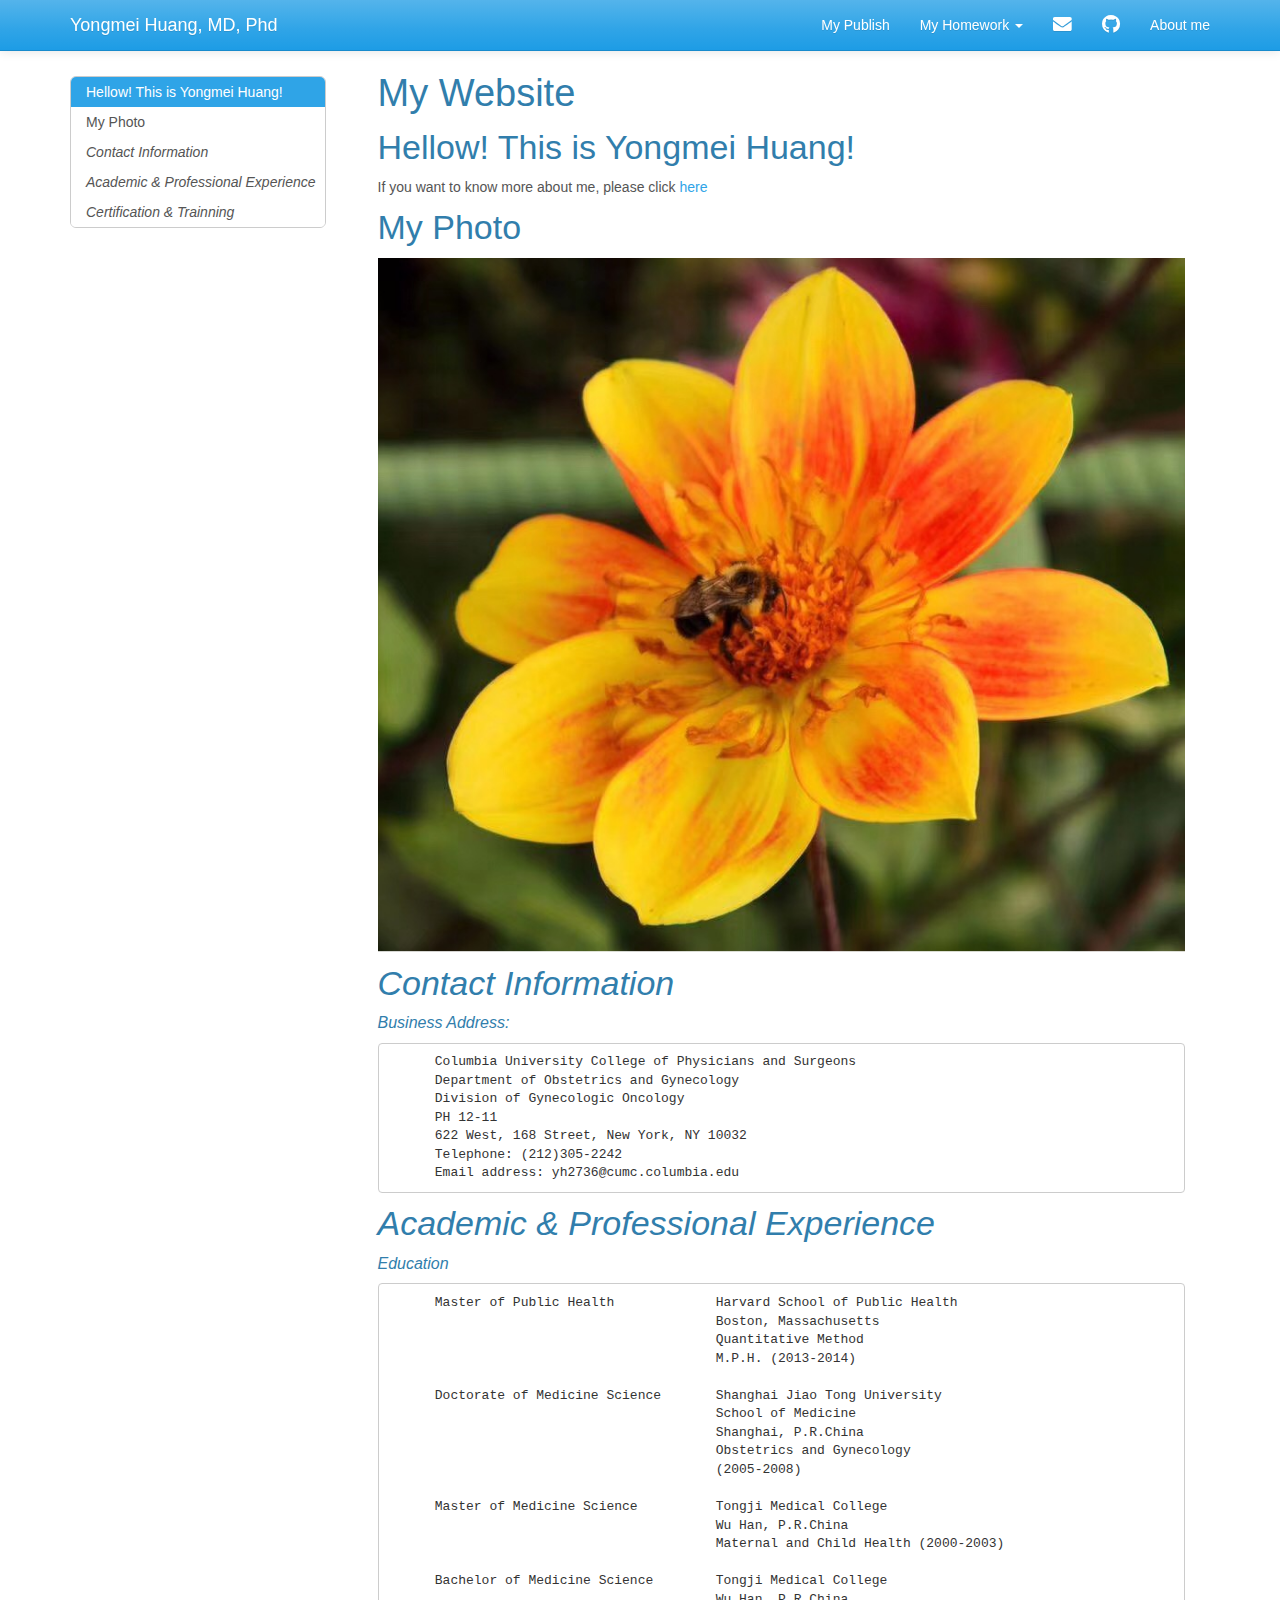
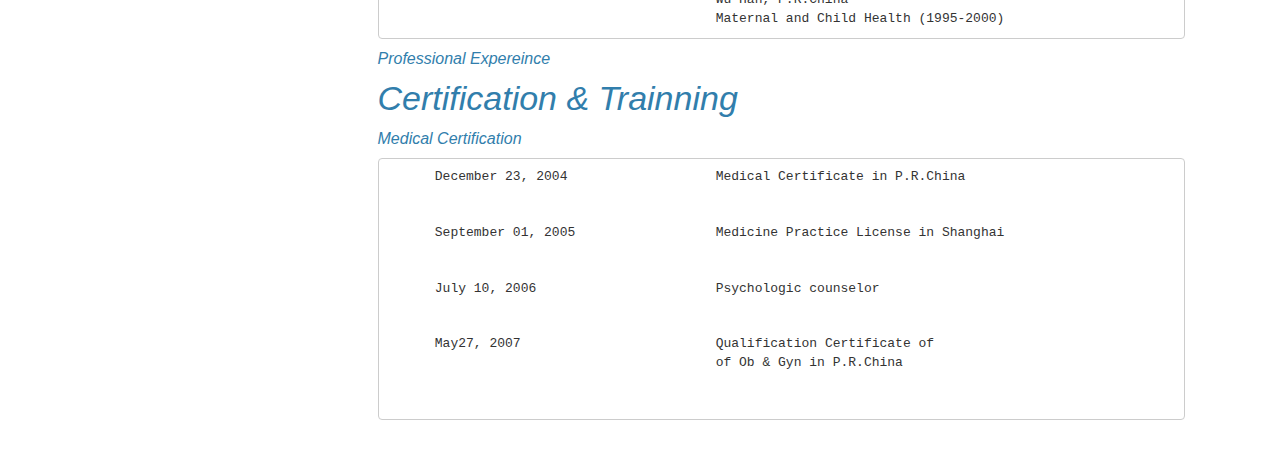
==== index.html @ 25afebd2 "replace the picture" ====
<!DOCTYPE html>

<html xmlns="http://www.w3.org/1999/xhtml">

<head>

<meta charset="utf-8" />
<meta http-equiv="Content-Type" content="text/html; charset=utf-8" />
<meta name="generator" content="pandoc" />
<meta http-equiv="X-UA-Compatible" content="IE=EDGE" />




<title>My Website</title>

<script src="site_libs/jquery-1.11.3/jquery.min.js"></script>
<meta name="viewport" content="width=device-width, initial-scale=1" />
<link href="site_libs/bootstrap-3.3.5/css/cerulean.min.css" rel="stylesheet" />
<script src="site_libs/bootstrap-3.3.5/js/bootstrap.min.js"></script>
<script src="site_libs/bootstrap-3.3.5/shim/html5shiv.min.js"></script>
<script src="site_libs/bootstrap-3.3.5/shim/respond.min.js"></script>
<script src="site_libs/jqueryui-1.11.4/jquery-ui.min.js"></script>
<link href="site_libs/tocify-1.9.1/jquery.tocify.css" rel="stylesheet" />
<script src="site_libs/tocify-1.9.1/jquery.tocify.js"></script>
<script src="site_libs/navigation-1.1/tabsets.js"></script>
<link href="site_libs/highlightjs-9.12.0/default.css" rel="stylesheet" />
<script src="site_libs/highlightjs-9.12.0/highlight.js"></script>
<link href="site_libs/font-awesome-5.1.0/css/all.css" rel="stylesheet" />
<link href="site_libs/font-awesome-5.1.0/css/v4-shims.css" rel="stylesheet" />

<style type="text/css">code{white-space: pre;}</style>
<style type="text/css">
  pre:not([class]) {
    background-color: white;
  }
</style>
<script type="text/javascript">
if (window.hljs) {
  hljs.configure({languages: []});
  hljs.initHighlightingOnLoad();
  if (document.readyState && document.readyState === "complete") {
    window.setTimeout(function() { hljs.initHighlighting(); }, 0);
  }
}
</script>



<style type="text/css">
h1 {
  font-size: 34px;
}
h1.title {
  font-size: 38px;
}
h2 {
  font-size: 30px;
}
h3 {
  font-size: 24px;
}
h4 {
  font-size: 18px;
}
h5 {
  font-size: 16px;
}
h6 {
  font-size: 12px;
}
.table th:not([align]) {
  text-align: left;
}
</style>




<style type = "text/css">
.main-container {
  max-width: 940px;
  margin-left: auto;
  margin-right: auto;
}
code {
  color: inherit;
  background-color: rgba(0, 0, 0, 0.04);
}
img {
  max-width:100%;
}
.tabbed-pane {
  padding-top: 12px;
}
.html-widget {
  margin-bottom: 20px;
}
button.code-folding-btn:focus {
  outline: none;
}
summary {
  display: list-item;
}
</style>


<style type="text/css">
/* padding for bootstrap navbar */
body {
  padding-top: 51px;
  padding-bottom: 40px;
}
/* offset scroll position for anchor links (for fixed navbar)  */
.section h1 {
  padding-top: 56px;
  margin-top: -56px;
}
.section h2 {
  padding-top: 56px;
  margin-top: -56px;
}
.section h3 {
  padding-top: 56px;
  margin-top: -56px;
}
.section h4 {
  padding-top: 56px;
  margin-top: -56px;
}
.section h5 {
  padding-top: 56px;
  margin-top: -56px;
}
.section h6 {
  padding-top: 56px;
  margin-top: -56px;
}
.dropdown-submenu {
  position: relative;
}
.dropdown-submenu>.dropdown-menu {
  top: 0;
  left: 100%;
  margin-top: -6px;
  margin-left: -1px;
  border-radius: 0 6px 6px 6px;
}
.dropdown-submenu:hover>.dropdown-menu {
  display: block;
}
.dropdown-submenu>a:after {
  display: block;
  content: " ";
  float: right;
  width: 0;
  height: 0;
  border-color: transparent;
  border-style: solid;
  border-width: 5px 0 5px 5px;
  border-left-color: #cccccc;
  margin-top: 5px;
  margin-right: -10px;
}
.dropdown-submenu:hover>a:after {
  border-left-color: #ffffff;
}
.dropdown-submenu.pull-left {
  float: none;
}
.dropdown-submenu.pull-left>.dropdown-menu {
  left: -100%;
  margin-left: 10px;
  border-radius: 6px 0 6px 6px;
}
</style>

<script>
// manage active state of menu based on current page
$(document).ready(function () {
  // active menu anchor
  href = window.location.pathname
  href = href.substr(href.lastIndexOf('/') + 1)
  if (href === "")
    href = "index.html";
  var menuAnchor = $('a[href="' + href + '"]');

  // mark it active
  menuAnchor.parent().addClass('active');

  // if it's got a parent navbar menu mark it active as well
  menuAnchor.closest('li.dropdown').addClass('active');
});
</script>

<!-- tabsets -->

<style type="text/css">
.tabset-dropdown > .nav-tabs {
  display: inline-table;
  max-height: 500px;
  min-height: 44px;
  overflow-y: auto;
  background: white;
  border: 1px solid #ddd;
  border-radius: 4px;
}

.tabset-dropdown > .nav-tabs > li.active:before {
  content: "";
  font-family: 'Glyphicons Halflings';
  display: inline-block;
  padding: 10px;
  border-right: 1px solid #ddd;
}

.tabset-dropdown > .nav-tabs.nav-tabs-open > li.active:before {
  content: "&#xe258;";
  border: none;
}

.tabset-dropdown > .nav-tabs.nav-tabs-open:before {
  content: "";
  font-family: 'Glyphicons Halflings';
  display: inline-block;
  padding: 10px;
  border-right: 1px solid #ddd;
}

.tabset-dropdown > .nav-tabs > li.active {
  display: block;
}

.tabset-dropdown > .nav-tabs > li > a,
.tabset-dropdown > .nav-tabs > li > a:focus,
.tabset-dropdown > .nav-tabs > li > a:hover {
  border: none;
  display: inline-block;
  border-radius: 4px;
}

.tabset-dropdown > .nav-tabs.nav-tabs-open > li {
  display: block;
  float: none;
}

.tabset-dropdown > .nav-tabs > li {
  display: none;
}
</style>

<!-- code folding -->



<style type="text/css">

#TOC {
  margin: 25px 0px 20px 0px;
}
@media (max-width: 768px) {
#TOC {
  position: relative;
  width: 100%;
}
}


.toc-content {
  padding-left: 30px;
  padding-right: 40px;
}

div.main-container {
  max-width: 1200px;
}

div.tocify {
  width: 20%;
  max-width: 260px;
  max-height: 85%;
}

@media (min-width: 768px) and (max-width: 991px) {
  div.tocify {
    width: 25%;
  }
}

@media (max-width: 767px) {
  div.tocify {
    width: 100%;
    max-width: none;
  }
}

.tocify ul, .tocify li {
  line-height: 20px;
}

.tocify-subheader .tocify-item {
  font-size: 0.90em;
}

.tocify .list-group-item {
  border-radius: 0px;
}


</style>



</head>

<body>


<div class="container-fluid main-container">


<!-- setup 3col/9col grid for toc_float and main content  -->
<div class="row-fluid">
<div class="col-xs-12 col-sm-4 col-md-3">
<div id="TOC" class="tocify">
</div>
</div>

<div class="toc-content col-xs-12 col-sm-8 col-md-9">




<div class="navbar navbar-default  navbar-fixed-top" role="navigation">
  <div class="container">
    <div class="navbar-header">
      <button type="button" class="navbar-toggle collapsed" data-toggle="collapse" data-target="#navbar">
        <span class="icon-bar"></span>
        <span class="icon-bar"></span>
        <span class="icon-bar"></span>
      </button>
      <a class="navbar-brand" href="index.html">Yongmei Huang, MD, Phd</a>
    </div>
    <div id="navbar" class="navbar-collapse collapse">
      <ul class="nav navbar-nav">
        
      </ul>
      <ul class="nav navbar-nav navbar-right">
        <li>
  <a href="mypublish.html">My Publish</a>
</li>
<li class="dropdown">
  <a href="#" class="dropdown-toggle" data-toggle="dropdown" role="button" aria-expanded="false">
    My Homework
     
    <span class="caret"></span>
  </a>
  <ul class="dropdown-menu" role="menu">
    <li>
      <a href="airbnb.html">My Homework 1</a>
    </li>
    <li>
      <a href="plotly.html">My Homework 2</a>
    </li>
  </ul>
</li>
<li>
  <a href="mailto:&lt;yongmeihuang2012@gmail.com&gt;">
    <span class="fa fa-envelope fa-lg"></span>
     
  </a>
</li>
<li>
  <a href="https://github.com/yh-cumc/yh2736hw4.github.io">
    <span class="fa fa-github fa-lg"></span>
     
  </a>
</li>
<li>
  <a href="about.html">About me</a>
</li>
      </ul>
    </div><!--/.nav-collapse -->
  </div><!--/.container -->
</div><!--/.navbar -->

<div class="fluid-row" id="header">



<h1 class="title toc-ignore">My Website</h1>

</div>


<div id="hellow-this-is-yongmei-huang" class="section level1">
<h1>Hellow! This is Yongmei Huang!</h1>
<p>If you want to know more about me, please click <a href="about.html">here</a></p>
</div>
<div id="my-photo" class="section level1">
<h1>My Photo</h1>
<p><img src="image/myflower.png" /></p>
</div>
<div id="contact-information" class="section level1">
<h1><em>Contact Information</em></h1>
<div id="business-address" class="section level5">
<h5><em>Business Address:</em></h5>
<pre><code>      Columbia University College of Physicians and Surgeons
      Department of Obstetrics and Gynecology
      Division of Gynecologic Oncology
      PH 12-11
      622 West, 168 Street, New York, NY 10032
      Telephone: (212)305-2242
      Email address: yh2736@cumc.columbia.edu                                                                               </code></pre>
</div>
</div>
<div id="academic-professional-experience" class="section level1">
<h1><em>Academic &amp; Professional Experience</em></h1>
<div id="education" class="section level5">
<h5><em>Education</em></h5>
<pre><code>      Master of Public Health             Harvard School of Public Health
                                          Boston, Massachusetts
                                          Quantitative Method
                                          M.P.H. (2013-2014)

      Doctorate of Medicine Science       Shanghai Jiao Tong University
                                          School of Medicine
                                          Shanghai, P.R.China
                                          Obstetrics and Gynecology
                                          (2005-2008)

      Master of Medicine Science          Tongji Medical College
                                          Wu Han, P.R.China
                                          Maternal and Child Health (2000-2003)

      Bachelor of Medicine Science        Tongji Medical College
                                          Wu Han, P.R.China
                                          Maternal and Child Health (1995-2000)</code></pre>
</div>
<div id="professional-expereince" class="section level5">
<h5><em>Professional Expereince</em></h5>
</div>
</div>
<div id="certification-trainning" class="section level1">
<h1><em>Certification &amp; Trainning</em></h1>
<div id="medical-certification" class="section level5">
<h5><em>Medical Certification</em></h5>
<pre><code>      December 23, 2004                   Medical Certificate in P.R.China
                                          

      September 01, 2005                  Medicine Practice License in Shanghai
                                          
                                          
      July 10, 2006                       Psychologic counselor
                                          

      May27, 2007                         Qualification Certificate of  
                                          of Ob &amp; Gyn in P.R.China
                                          
                                          </code></pre>
</div>
</div>



</div>
</div>

</div>

<script>

// add bootstrap table styles to pandoc tables
function bootstrapStylePandocTables() {
  $('tr.header').parent('thead').parent('table').addClass('table table-condensed');
}
$(document).ready(function () {
  bootstrapStylePandocTables();
});


</script>

<!-- tabsets -->

<script>
$(document).ready(function () {
  window.buildTabsets("TOC");
});

$(document).ready(function () {
  $('.tabset-dropdown > .nav-tabs > li').click(function () {
    $(this).parent().toggleClass('nav-tabs-open')
  });
});
</script>

<!-- code folding -->

<script>
$(document).ready(function ()  {

    // move toc-ignore selectors from section div to header
    $('div.section.toc-ignore')
        .removeClass('toc-ignore')
        .children('h1,h2,h3,h4,h5').addClass('toc-ignore');

    // establish options
    var options = {
      selectors: "h1,h2,h3",
      theme: "bootstrap3",
      context: '.toc-content',
      hashGenerator: function (text) {
        return text.replace(/[.\\/?&!#<>]/g, '').replace(/\s/g, '_').toLowerCase();
      },
      ignoreSelector: ".toc-ignore",
      scrollTo: 0
    };
    options.showAndHide = true;
    options.smoothScroll = true;

    // tocify
    var toc = $("#TOC").tocify(options).data("toc-tocify");
});
</script>

<!-- dynamically load mathjax for compatibility with self-contained -->
<script>
  (function () {
    var script = document.createElement("script");
    script.type = "text/javascript";
    script.src  = "https://mathjax.rstudio.com/latest/MathJax.js?config=TeX-AMS-MML_HTMLorMML";
    document.getElementsByTagName("head")[0].appendChild(script);
  })();
</script>

</body>
</html>
---- site_libs/highlightjs-9.12.0/default.css ----
.hljs-literal {
  color: #990073;
}

.hljs-number {
  color: #099;
}

.hljs-comment {
  color: #998;
  font-style: italic;
}

.hljs-keyword {
  color: #900;
  font-weight: bold;
}

.hljs-string {
  color: #d14;
}
---- site_libs/font-awesome-5.1.0/css/all.css ----
/*!
 * Font Awesome Free 5.1.0 by @fontawesome - https://fontawesome.com
 * License - https://fontawesome.com/license (Icons: CC BY 4.0, Fonts: SIL OFL 1.1, Code: MIT License)
 */
.fa,.fab,.fal,.far,.fas{-moz-osx-font-smoothing:grayscale;-webkit-font-smoothing:antialiased;display:inline-block;font-style:normal;font-variant:normal;text-rendering:auto;line-height:1}.fa-lg{font-size:1.33333em;line-height:.75em;vertical-align:-.0667em}.fa-xs{font-size:.75em}.fa-sm{font-size:.875em}.fa-1x{font-size:1em}.fa-2x{font-size:2em}.fa-3x{font-size:3em}.fa-4x{font-size:4em}.fa-5x{font-size:5em}.fa-6x{font-size:6em}.fa-7x{font-size:7em}.fa-8x{font-size:8em}.fa-9x{font-size:9em}.fa-10x{font-size:10em}.fa-fw{text-align:center;width:1.25em}.fa-ul{list-style-type:none;margin-left:2.5em;padding-left:0}.fa-ul>li{position:relative}.fa-li{left:-2em;position:absolute;text-align:center;width:2em;line-height:inherit}.fa-border{border:.08em solid #eee;border-radius:.1em;padding:.2em .25em .15em}.fa-pull-left{float:left}.fa-pull-right{float:right}.fa.fa-pull-left,.fab.fa-pull-left,.fal.fa-pull-left,.far.fa-pull-left,.fas.fa-pull-left{margin-right:.3em}.fa.fa-pull-right,.fab.fa-pull-right,.fal.fa-pull-right,.far.fa-pull-right,.fas.fa-pull-right{margin-left:.3em}.fa-spin{animation:a 2s infinite linear}.fa-pulse{animation:a 1s infinite steps(8)}@keyframes a{0%{transform:rotate(0deg)}to{transform:rotate(1turn)}}.fa-rotate-90{-ms-filter:"progid:DXImageTransform.Microsoft.BasicImage(rotation=1)";transform:rotate(90deg)}.fa-rotate-180{-ms-filter:"progid:DXImageTransform.Microsoft.BasicImage(rotation=2)";transform:rotate(180deg)}.fa-rotate-270{-ms-filter:"progid:DXImageTransform.Microsoft.BasicImage(rotation=3)";transform:rotate(270deg)}.fa-flip-horizontal{-ms-filter:"progid:DXImageTransform.Microsoft.BasicImage(rotation=0, mirror=1)";transform:scaleX(-1)}.fa-flip-vertical{transform:scaleY(-1)}.fa-flip-horizontal.fa-flip-vertical,.fa-flip-vertical{-ms-filter:"progid:DXImageTransform.Microsoft.BasicImage(rotation=2, mirror=1)"}.fa-flip-horizontal.fa-flip-vertical{transform:scale(-1)}:root .fa-flip-horizontal,:root .fa-flip-vertical,:root .fa-rotate-90,:root .fa-rotate-180,:root .fa-rotate-270{-webkit-filter:none;filter:none}.fa-stack{display:inline-block;height:2em;line-height:2em;position:relative;vertical-align:middle;width:2em}.fa-stack-1x,.fa-stack-2x{left:0;position:absolute;text-align:center;width:100%}.fa-stack-1x{line-height:inherit}.fa-stack-2x{font-size:2em}.fa-inverse{color:#fff}.fa-500px:before{content:"\f26e"}.fa-accessible-icon:before{content:"\f368"}.fa-accusoft:before{content:"\f369"}.fa-address-book:before{content:"\f2b9"}.fa-address-card:before{content:"\f2bb"}.fa-adjust:before{content:"\f042"}.fa-adn:before{content:"\f170"}.fa-adversal:before{content:"\f36a"}.fa-affiliatetheme:before{content:"\f36b"}.fa-algolia:before{content:"\f36c"}.fa-align-center:before{content:"\f037"}.fa-align-justify:before{content:"\f039"}.fa-align-left:before{content:"\f036"}.fa-align-right:before{content:"\f038"}.fa-allergies:before{content:"\f461"}.fa-amazon:before{content:"\f270"}.fa-amazon-pay:before{content:"\f42c"}.fa-ambulance:before{content:"\f0f9"}.fa-american-sign-language-interpreting:before{content:"\f2a3"}.fa-amilia:before{content:"\f36d"}.fa-anchor:before{content:"\f13d"}.fa-android:before{content:"\f17b"}.fa-angellist:before{content:"\f209"}.fa-angle-double-down:before{content:"\f103"}.fa-angle-double-left:before{content:"\f100"}.fa-angle-double-right:before{content:"\f101"}.fa-angle-double-up:before{content:"\f102"}.fa-angle-down:before{content:"\f107"}.fa-angle-left:before{content:"\f104"}.fa-angle-right:before{content:"\f105"}.fa-angle-up:before{content:"\f106"}.fa-angry:before{content:"\f556"}.fa-angrycreative:before{content:"\f36e"}.fa-angular:before{content:"\f420"}.fa-app-store:before{content:"\f36f"}.fa-app-store-ios:before{content:"\f370"}.fa-apper:before{content:"\f371"}.fa-apple:before{content:"\f179"}.fa-apple-pay:before{content:"\f415"}.fa-archive:before{content:"\f187"}.fa-archway:before{content:"\f557"}.fa-arrow-alt-circle-down:before{content:"\f358"}.fa-arrow-alt-circle-left:before{content:"\f359"}.fa-arrow-alt-circle-right:before{content:"\f35a"}.fa-arrow-alt-circle-up:before{content:"\f35b"}.fa-arrow-circle-down:before{content:"\f0ab"}.fa-arrow-circle-left:before{content:"\f0a8"}.fa-arrow-circle-right:before{content:"\f0a9"}.fa-arrow-circle-up:before{content:"\f0aa"}.fa-arrow-down:before{content:"\f063"}.fa-arrow-left:before{content:"\f060"}.fa-arrow-right:before{content:"\f061"}.fa-arrow-up:before{content:"\f062"}.fa-arrows-alt:before{content:"\f0b2"}.fa-arrows-alt-h:before{content:"\f337"}.fa-arrows-alt-v:before{content:"\f338"}.fa-assistive-listening-systems:before{content:"\f2a2"}.fa-asterisk:before{content:"\f069"}.fa-asymmetrik:before{content:"\f372"}.fa-at:before{content:"\f1fa"}.fa-atlas:before{content:"\f558"}.fa-audible:before{content:"\f373"}.fa-audio-description:before{content:"\f29e"}.fa-autoprefixer:before{content:"\f41c"}.fa-avianex:before{content:"\f374"}.fa-aviato:before{content:"\f421"}.fa-award:before{content:"\f559"}.fa-aws:before{content:"\f375"}.fa-backspace:before{content:"\f55a"}.fa-backward:before{content:"\f04a"}.fa-balance-scale:before{content:"\f24e"}.fa-ban:before{content:"\f05e"}.fa-band-aid:before{content:"\f462"}.fa-bandcamp:before{content:"\f2d5"}.fa-barcode:before{content:"\f02a"}.fa-bars:before{content:"\f0c9"}.fa-baseball-ball:before{content:"\f433"}.fa-basketball-ball:before{content:"\f434"}.fa-bath:before{content:"\f2cd"}.fa-battery-empty:before{content:"\f244"}.fa-battery-full:before{content:"\f240"}.fa-battery-half:before{content:"\f242"}.fa-battery-quarter:before{content:"\f243"}.fa-battery-three-quarters:before{content:"\f241"}.fa-bed:before{content:"\f236"}.fa-beer:before{content:"\f0fc"}.fa-behance:before{content:"\f1b4"}.fa-behance-square:before{content:"\f1b5"}.fa-bell:before{content:"\f0f3"}.fa-bell-slash:before{content:"\f1f6"}.fa-bezier-curve:before{content:"\f55b"}.fa-bicycle:before{content:"\f206"}.fa-bimobject:before{content:"\f378"}.fa-binoculars:before{content:"\f1e5"}.fa-birthday-cake:before{content:"\f1fd"}.fa-bitbucket:before{content:"\f171"}.fa-bitcoin:before{content:"\f379"}.fa-bity:before{content:"\f37a"}.fa-black-tie:before{content:"\f27e"}.fa-blackberry:before{content:"\f37b"}.fa-blender:before{content:"\f517"}.fa-blind:before{content:"\f29d"}.fa-blogger:before{content:"\f37c"}.fa-blogger-b:before{content:"\f37d"}.fa-bluetooth:before{content:"\f293"}.fa-bluetooth-b:before{content:"\f294"}.fa-bold:before{content:"\f032"}.fa-bolt:before{content:"\f0e7"}.fa-bomb:before{content:"\f1e2"}.fa-bong:before{content:"\f55c"}.fa-book:before{content:"\f02d"}.fa-book-open:before{content:"\f518"}.fa-bookmark:before{content:"\f02e"}.fa-bowling-ball:before{content:"\f436"}.fa-box:before{content:"\f466"}.fa-box-open:before{content:"\f49e"}.fa-boxes:before{content:"\f468"}.fa-braille:before{content:"\f2a1"}.fa-briefcase:before{content:"\f0b1"}.fa-briefcase-medical:before{content:"\f469"}.fa-broadcast-tower:before{content:"\f519"}.fa-broom:before{content:"\f51a"}.fa-brush:before{content:"\f55d"}.fa-btc:before{content:"\f15a"}.fa-bug:before{content:"\f188"}.fa-building:before{content:"\f1ad"}.fa-bullhorn:before{content:"\f0a1"}.fa-bullseye:before{content:"\f140"}.fa-burn:before{content:"\f46a"}.fa-buromobelexperte:before{content:"\f37f"}.fa-bus:before{content:"\f207"}.fa-bus-alt:before{content:"\f55e"}.fa-buysellads:before{content:"\f20d"}.fa-calculator:before{content:"\f1ec"}.fa-calendar:before{content:"\f133"}.fa-calendar-alt:before{content:"\f073"}.fa-calendar-check:before{content:"\f274"}.fa-calendar-minus:before{content:"\f272"}.fa-calendar-plus:before{content:"\f271"}.fa-calendar-times:before{content:"\f273"}.fa-camera:before{content:"\f030"}.fa-camera-retro:before{content:"\f083"}.fa-cannabis:before{content:"\f55f"}.fa-capsules:before{content:"\f46b"}.fa-car:before{content:"\f1b9"}.fa-caret-down:before{content:"\f0d7"}.fa-caret-left:before{content:"\f0d9"}.fa-caret-right:before{content:"\f0da"}.fa-caret-square-down:before{content:"\f150"}.fa-caret-square-left:before{content:"\f191"}.fa-caret-square-right:before{content:"\f152"}.fa-caret-square-up:before{content:"\f151"}.fa-caret-up:before{content:"\f0d8"}.fa-cart-arrow-down:before{content:"\f218"}.fa-cart-plus:before{content:"\f217"}.fa-cc-amazon-pay:before{content:"\f42d"}.fa-cc-amex:before{content:"\f1f3"}.fa-cc-apple-pay:before{content:"\f416"}.fa-cc-diners-club:before{content:"\f24c"}.fa-cc-discover:before{content:"\f1f2"}.fa-cc-jcb:before{content:"\f24b"}.fa-cc-mastercard:before{content:"\f1f1"}.fa-cc-paypal:before{content:"\f1f4"}.fa-cc-stripe:before{content:"\f1f5"}.fa-cc-visa:before{content:"\f1f0"}.fa-centercode:before{content:"\f380"}.fa-certificate:before{content:"\f0a3"}.fa-chalkboard:before{content:"\f51b"}.fa-chalkboard-teacher:before{content:"\f51c"}.fa-chart-area:before{content:"\f1fe"}.fa-chart-bar:before{content:"\f080"}.fa-chart-line:before{content:"\f201"}.fa-chart-pie:before{content:"\f200"}.fa-check:before{content:"\f00c"}.fa-check-circle:before{content:"\f058"}.fa-check-double:before{content:"\f560"}.fa-check-square:before{content:"\f14a"}.fa-chess:before{content:"\f439"}.fa-chess-bishop:before{content:"\f43a"}.fa-chess-board:before{content:"\f43c"}.fa-chess-king:before{content:"\f43f"}.fa-chess-knight:before{content:"\f441"}.fa-chess-pawn:before{content:"\f443"}.fa-chess-queen:before{content:"\f445"}.fa-chess-rook:before{content:"\f447"}.fa-chevron-circle-down:before{content:"\f13a"}.fa-chevron-circle-left:before{content:"\f137"}.fa-chevron-circle-right:before{content:"\f138"}.fa-chevron-circle-up:before{content:"\f139"}.fa-chevron-down:before{content:"\f078"}.fa-chevron-left:before{content:"\f053"}.fa-chevron-right:before{content:"\f054"}.fa-chevron-up:before{content:"\f077"}.fa-child:before{content:"\f1ae"}.fa-chrome:before{content:"\f268"}.fa-church:before{content:"\f51d"}.fa-circle:before{content:"\f111"}.fa-circle-notch:before{content:"\f1ce"}.fa-clipboard:before{content:"\f328"}.fa-clipboard-check:before{content:"\f46c"}.fa-clipboard-list:before{content:"\f46d"}.fa-clock:before{content:"\f017"}.fa-clone:before{content:"\f24d"}.fa-closed-captioning:before{content:"\f20a"}.fa-cloud:before{content:"\f0c2"}.fa-cloud-download-alt:before{content:"\f381"}.fa-cloud-upload-alt:before{content:"\f382"}.fa-cloudscale:before{content:"\f383"}.fa-cloudsmith:before{content:"\f384"}.fa-cloudversify:before{content:"\f385"}.fa-cocktail:before{content:"\f561"}.fa-code:before{content:"\f121"}.fa-code-branch:before{content:"\f126"}.fa-codepen:before{content:"\f1cb"}.fa-codiepie:before{content:"\f284"}.fa-coffee:before{content:"\f0f4"}.fa-cog:before{content:"\f013"}.fa-cogs:before{content:"\f085"}.fa-coins:before{content:"\f51e"}.fa-columns:before{content:"\f0db"}.fa-comment:before{content:"\f075"}.fa-comment-alt:before{content:"\f27a"}.fa-comment-dots:before{content:"\f4ad"}.fa-comment-slash:before{content:"\f4b3"}.fa-comments:before{content:"\f086"}.fa-compact-disc:before{content:"\f51f"}.fa-compass:before{content:"\f14e"}.fa-compress:before{content:"\f066"}.fa-concierge-bell:before{content:"\f562"}.fa-connectdevelop:before{content:"\f20e"}.fa-contao:before{content:"\f26d"}.fa-cookie:before{content:"\f563"}.fa-cookie-bite:before{content:"\f564"}.fa-copy:before{content:"\f0c5"}.fa-copyright:before{content:"\f1f9"}.fa-couch:before{content:"\f4b8"}.fa-cpanel:before{content:"\f388"}.fa-creative-commons:before{content:"\f25e"}.fa-creative-commons-by:before{content:"\f4e7"}.fa-creative-commons-nc:before{content:"\f4e8"}.fa-creative-commons-nc-eu:before{content:"\f4e9"}.fa-creative-commons-nc-jp:before{content:"\f4ea"}.fa-creative-commons-nd:before{content:"\f4eb"}.fa-creative-commons-pd:before{content:"\f4ec"}.fa-creative-commons-pd-alt:before{content:"\f4ed"}.fa-creative-commons-remix:before{content:"\f4ee"}.fa-creative-commons-sa:before{content:"\f4ef"}.fa-creative-commons-sampling:before{content:"\f4f0"}.fa-creative-commons-sampling-plus:before{content:"\f4f1"}.fa-creative-commons-share:before{content:"\f4f2"}.fa-credit-card:before{content:"\f09d"}.fa-crop:before{content:"\f125"}.fa-crop-alt:before{content:"\f565"}.fa-crosshairs:before{content:"\f05b"}.fa-crow:before{content:"\f520"}.fa-crown:before{content:"\f521"}.fa-css3:before{content:"\f13c"}.fa-css3-alt:before{content:"\f38b"}.fa-cube:before{content:"\f1b2"}.fa-cubes:before{content:"\f1b3"}.fa-cut:before{content:"\f0c4"}.fa-cuttlefish:before{content:"\f38c"}.fa-d-and-d:before{content:"\f38d"}.fa-dashcube:before{content:"\f210"}.fa-database:before{content:"\f1c0"}.fa-deaf:before{content:"\f2a4"}.fa-delicious:before{content:"\f1a5"}.fa-deploydog:before{content:"\f38e"}.fa-deskpro:before{content:"\f38f"}.fa-desktop:before{content:"\f108"}.fa-deviantart:before{content:"\f1bd"}.fa-diagnoses:before{content:"\f470"}.fa-dice:before{content:"\f522"}.fa-dice-five:before{content:"\f523"}.fa-dice-four:before{content:"\f524"}.fa-dice-one:before{content:"\f525"}.fa-dice-six:before{content:"\f526"}.fa-dice-three:before{content:"\f527"}.fa-dice-two:before{content:"\f528"}.fa-digg:before{content:"\f1a6"}.fa-digital-ocean:before{content:"\f391"}.fa-digital-tachograph:before{content:"\f566"}.fa-discord:before{content:"\f392"}.fa-discourse:before{content:"\f393"}.fa-divide:before{content:"\f529"}.fa-dizzy:before{content:"\f567"}.fa-dna:before{content:"\f471"}.fa-dochub:before{content:"\f394"}.fa-docker:before{content:"\f395"}.fa-dollar-sign:before{content:"\f155"}.fa-dolly:before{content:"\f472"}.fa-dolly-flatbed:before{content:"\f474"}.fa-donate:before{content:"\f4b9"}.fa-door-closed:before{content:"\f52a"}.fa-door-open:before{content:"\f52b"}.fa-dot-circle:before{content:"\f192"}.fa-dove:before{content:"\f4ba"}.fa-download:before{content:"\f019"}.fa-draft2digital:before{content:"\f396"}.fa-drafting-compass:before{content:"\f568"}.fa-dribbble:before{content:"\f17d"}.fa-dribbble-square:before{content:"\f397"}.fa-dropbox:before{content:"\f16b"}.fa-drum:before{content:"\f569"}.fa-drum-steelpan:before{content:"\f56a"}.fa-drupal:before{content:"\f1a9"}.fa-dumbbell:before{content:"\f44b"}.fa-dyalog:before{content:"\f399"}.fa-earlybirds:before{content:"\f39a"}.fa-ebay:before{content:"\f4f4"}.fa-edge:before{content:"\f282"}.fa-edit:before{content:"\f044"}.fa-eject:before{content:"\f052"}.fa-elementor:before{content:"\f430"}.fa-ellipsis-h:before{content:"\f141"}.fa-ellipsis-v:before{content:"\f142"}.fa-ember:before{content:"\f423"}.fa-empire:before{content:"\f1d1"}.fa-envelope:before{content:"\f0e0"}.fa-envelope-open:before{content:"\f2b6"}.fa-envelope-square:before{content:"\f199"}.fa-envira:before{content:"\f299"}.fa-equals:before{content:"\f52c"}.fa-eraser:before{content:"\f12d"}.fa-erlang:before{content:"\f39d"}.fa-ethereum:before{content:"\f42e"}.fa-etsy:before{content:"\f2d7"}.fa-euro-sign:before{content:"\f153"}.fa-exchange-alt:before{content:"\f362"}.fa-exclamation:before{content:"\f12a"}.fa-exclamation-circle:before{content:"\f06a"}.fa-exclamation-triangle:before{content:"\f071"}.fa-expand:before{content:"\f065"}.fa-expand-arrows-alt:before{content:"\f31e"}.fa-expeditedssl:before{content:"\f23e"}.fa-external-link-alt:before{content:"\f35d"}.fa-external-link-square-alt:before{content:"\f360"}.fa-eye:before{content:"\f06e"}.fa-eye-dropper:before{content:"\f1fb"}.fa-eye-slash:before{content:"\f070"}.fa-facebook:before{content:"\f09a"}.fa-facebook-f:before{content:"\f39e"}.fa-facebook-messenger:before{content:"\f39f"}.fa-facebook-square:before{content:"\f082"}.fa-fast-backward:before{content:"\f049"}.fa-fast-forward:before{content:"\f050"}.fa-fax:before{content:"\f1ac"}.fa-feather:before{content:"\f52d"}.fa-feather-alt:before{content:"\f56b"}.fa-female:before{content:"\f182"}.fa-fighter-jet:before{content:"\f0fb"}.fa-file:before{content:"\f15b"}.fa-file-alt:before{content:"\f15c"}.fa-file-archive:before{content:"\f1c6"}.fa-file-audio:before{content:"\f1c7"}.fa-file-code:before{content:"\f1c9"}.fa-file-contract:before{content:"\f56c"}.fa-file-download:before{content:"\f56d"}.fa-file-excel:before{content:"\f1c3"}.fa-file-export:before{content:"\f56e"}.fa-file-image:before{content:"\f1c5"}.fa-file-import:before{content:"\f56f"}.fa-file-invoice:before{content:"\f570"}.fa-file-invoice-dollar:before{content:"\f571"}.fa-file-medical:before{content:"\f477"}.fa-file-medical-alt:before{content:"\f478"}.fa-file-pdf:before{content:"\f1c1"}.fa-file-powerpoint:before{content:"\f1c4"}.fa-file-prescription:before{content:"\f572"}.fa-file-signature:before{content:"\f573"}.fa-file-upload:before{content:"\f574"}.fa-file-video:before{content:"\f1c8"}.fa-file-word:before{content:"\f1c2"}.fa-fill:before{content:"\f575"}.fa-fill-drip:before{content:"\f576"}.fa-film:before{content:"\f008"}.fa-filter:before{content:"\f0b0"}.fa-fingerprint:before{content:"\f577"}.fa-fire:before{content:"\f06d"}.fa-fire-extinguisher:before{content:"\f134"}.fa-firefox:before{content:"\f269"}.fa-first-aid:before{content:"\f479"}.fa-first-order:before{content:"\f2b0"}.fa-first-order-alt:before{content:"\f50a"}.fa-firstdraft:before{content:"\f3a1"}.fa-fish:before{content:"\f578"}.fa-flag:before{content:"\f024"}.fa-flag-checkered:before{content:"\f11e"}.fa-flask:before{content:"\f0c3"}.fa-flickr:before{content:"\f16e"}.fa-flipboard:before{content:"\f44d"}.fa-flushed:before{content:"\f579"}.fa-fly:before{content:"\f417"}.fa-folder:before{content:"\f07b"}.fa-folder-open:before{content:"\f07c"}.fa-font:before{content:"\f031"}.fa-font-awesome:before{content:"\f2b4"}.fa-font-awesome-alt:before{content:"\f35c"}.fa-font-awesome-flag:before{content:"\f425"}.fa-font-awesome-logo-full:before{content:"\f4e6"}.fa-fonticons:before{content:"\f280"}.fa-fonticons-fi:before{content:"\f3a2"}.fa-football-ball:before{content:"\f44e"}.fa-fort-awesome:before{content:"\f286"}.fa-fort-awesome-alt:before{content:"\f3a3"}.fa-forumbee:before{content:"\f211"}.fa-forward:before{content:"\f04e"}.fa-foursquare:before{content:"\f180"}.fa-free-code-camp:before{content:"\f2c5"}.fa-freebsd:before{content:"\f3a4"}.fa-frog:before{content:"\f52e"}.fa-frown:before{content:"\f119"}.fa-frown-open:before{content:"\f57a"}.fa-fulcrum:before{content:"\f50b"}.fa-futbol:before{content:"\f1e3"}.fa-galactic-republic:before{content:"\f50c"}.fa-galactic-senate:before{content:"\f50d"}.fa-gamepad:before{content:"\f11b"}.fa-gas-pump:before{content:"\f52f"}.fa-gavel:before{content:"\f0e3"}.fa-gem:before{content:"\f3a5"}.fa-genderless:before{content:"\f22d"}.fa-get-pocket:before{content:"\f265"}.fa-gg:before{content:"\f260"}.fa-gg-circle:before{content:"\f261"}.fa-gift:before{content:"\f06b"}.fa-git:before{content:"\f1d3"}.fa-git-square:before{content:"\f1d2"}.fa-github:before{content:"\f09b"}.fa-github-alt:before{content:"\f113"}.fa-github-square:before{content:"\f092"}.fa-gitkraken:before{content:"\f3a6"}.fa-gitlab:before{content:"\f296"}.fa-gitter:before{content:"\f426"}.fa-glass-martini:before{content:"\f000"}.fa-glass-martini-alt:before{content:"\f57b"}.fa-glasses:before{content:"\f530"}.fa-glide:before{content:"\f2a5"}.fa-glide-g:before{content:"\f2a6"}.fa-globe:before{content:"\f0ac"}.fa-globe-africa:before{content:"\f57c"}.fa-globe-americas:before{content:"\f57d"}.fa-globe-asia:before{content:"\f57e"}.fa-gofore:before{content:"\f3a7"}.fa-golf-ball:before{content:"\f450"}.fa-goodreads:before{content:"\f3a8"}.fa-goodreads-g:before{content:"\f3a9"}.fa-google:before{content:"\f1a0"}.fa-google-drive:before{content:"\f3aa"}.fa-google-play:before{content:"\f3ab"}.fa-google-plus:before{content:"\f2b3"}.fa-google-plus-g:before{content:"\f0d5"}.fa-google-plus-square:before{content:"\f0d4"}.fa-google-wallet:before{content:"\f1ee"}.fa-graduation-cap:before{content:"\f19d"}.fa-gratipay:before{content:"\f184"}.fa-grav:before{content:"\f2d6"}.fa-greater-than:before{content:"\f531"}.fa-greater-than-equal:before{content:"\f532"}.fa-grimace:before{content:"\f57f"}.fa-grin:before{content:"\f580"}.fa-grin-alt:before{content:"\f581"}.fa-grin-beam:before{content:"\f582"}.fa-grin-beam-sweat:before{content:"\f583"}.fa-grin-hearts:before{content:"\f584"}.fa-grin-squint:before{content:"\f585"}.fa-grin-squint-tears:before{content:"\f586"}.fa-grin-stars:before{content:"\f587"}.fa-grin-tears:before{content:"\f588"}.fa-grin-tongue:before{content:"\f589"}.fa-grin-tongue-squint:before{content:"\f58a"}.fa-grin-tongue-wink:before{content:"\f58b"}.fa-grin-wink:before{content:"\f58c"}.fa-grip-horizontal:before{content:"\f58d"}.fa-grip-vertical:before{content:"\f58e"}.fa-gripfire:before{content:"\f3ac"}.fa-grunt:before{content:"\f3ad"}.fa-gulp:before{content:"\f3ae"}.fa-h-square:before{content:"\f0fd"}.fa-hacker-news:before{content:"\f1d4"}.fa-hacker-news-square:before{content:"\f3af"}.fa-hand-holding:before{content:"\f4bd"}.fa-hand-holding-heart:before{content:"\f4be"}.fa-hand-holding-usd:before{content:"\f4c0"}.fa-hand-lizard:before{content:"\f258"}.fa-hand-paper:before{content:"\f256"}.fa-hand-peace:before{content:"\f25b"}.fa-hand-point-down:before{content:"\f0a7"}.fa-hand-point-left:before{content:"\f0a5"}.fa-hand-point-right:before{content:"\f0a4"}.fa-hand-point-up:before{content:"\f0a6"}.fa-hand-pointer:before{content:"\f25a"}.fa-hand-rock:before{content:"\f255"}.fa-hand-scissors:before{content:"\f257"}.fa-hand-spock:before{content:"\f259"}.fa-hands:before{content:"\f4c2"}.fa-hands-helping:before{content:"\f4c4"}.fa-handshake:before{content:"\f2b5"}.fa-hashtag:before{content:"\f292"}.fa-hdd:before{content:"\f0a0"}.fa-heading:before{content:"\f1dc"}.fa-headphones:before{content:"\f025"}.fa-headphones-alt:before{content:"\f58f"}.fa-headset:before{content:"\f590"}.fa-heart:before{content:"\f004"}.fa-heartbeat:before{content:"\f21e"}.fa-helicopter:before{content:"\f533"}.fa-highlighter:before{content:"\f591"}.fa-hips:before{content:"\f452"}.fa-hire-a-helper:before{content:"\f3b0"}.fa-history:before{content:"\f1da"}.fa-hockey-puck:before{content:"\f453"}.fa-home:before{content:"\f015"}.fa-hooli:before{content:"\f427"}.fa-hornbill:before{content:"\f592"}.fa-hospital:before{content:"\f0f8"}.fa-hospital-alt:before{content:"\f47d"}.fa-hospital-symbol:before{content:"\f47e"}.fa-hot-tub:before{content:"\f593"}.fa-hotel:before{content:"\f594"}.fa-hotjar:before{content:"\f3b1"}.fa-hourglass:before{content:"\f254"}.fa-hourglass-end:before{content:"\f253"}.fa-hourglass-half:before{content:"\f252"}.fa-hourglass-start:before{content:"\f251"}.fa-houzz:before{content:"\f27c"}.fa-html5:before{content:"\f13b"}.fa-hubspot:before{content:"\f3b2"}.fa-i-cursor:before{content:"\f246"}.fa-id-badge:before{content:"\f2c1"}.fa-id-card:before{content:"\f2c2"}.fa-id-card-alt:before{content:"\f47f"}.fa-image:before{content:"\f03e"}.fa-images:before{content:"\f302"}.fa-imdb:before{content:"\f2d8"}.fa-inbox:before{content:"\f01c"}.fa-indent:before{content:"\f03c"}.fa-industry:before{content:"\f275"}.fa-infinity:before{content:"\f534"}.fa-info:before{content:"\f129"}.fa-info-circle:before{content:"\f05a"}.fa-instagram:before{content:"\f16d"}.fa-internet-explorer:before{content:"\f26b"}.fa-ioxhost:before{content:"\f208"}.fa-italic:before{content:"\f033"}.fa-itunes:before{content:"\f3b4"}.fa-itunes-note:before{content:"\f3b5"}.fa-java:before{content:"\f4e4"}.fa-jedi-order:before{content:"\f50e"}.fa-jenkins:before{content:"\f3b6"}.fa-joget:before{content:"\f3b7"}.fa-joint:before{content:"\f595"}.fa-joomla:before{content:"\f1aa"}.fa-js:before{content:"\f3b8"}.fa-js-square:before{content:"\f3b9"}.fa-jsfiddle:before{content:"\f1cc"}.fa-key:before{content:"\f084"}.fa-keybase:before{content:"\f4f5"}.fa-keyboard:before{content:"\f11c"}.fa-keycdn:before{content:"\f3ba"}.fa-kickstarter:before{content:"\f3bb"}.fa-kickstarter-k:before{content:"\f3bc"}.fa-kiss:before{content:"\f596"}.fa-kiss-beam:before{content:"\f597"}.fa-kiss-wink-heart:before{content:"\f598"}.fa-kiwi-bird:before{content:"\f535"}.fa-korvue:before{content:"\f42f"}.fa-language:before{content:"\f1ab"}.fa-laptop:before{content:"\f109"}.fa-laravel:before{content:"\f3bd"}.fa-lastfm:before{content:"\f202"}.fa-lastfm-square:before{content:"\f203"}.fa-laugh:before{content:"\f599"}.fa-laugh-beam:before{content:"\f59a"}.fa-laugh-squint:before{content:"\f59b"}.fa-laugh-wink:before{content:"\f59c"}.fa-leaf:before{content:"\f06c"}.fa-leanpub:before{content:"\f212"}.fa-lemon:before{content:"\f094"}.fa-less:before{content:"\f41d"}.fa-less-than:before{content:"\f536"}.fa-less-than-equal:before{content:"\f537"}.fa-level-down-alt:before{content:"\f3be"}.fa-level-up-alt:before{content:"\f3bf"}.fa-life-ring:before{content:"\f1cd"}.fa-lightbulb:before{content:"\f0eb"}.fa-line:before{content:"\f3c0"}.fa-link:before{content:"\f0c1"}.fa-linkedin:before{content:"\f08c"}.fa-linkedin-in:before{content:"\f0e1"}.fa-linode:before{content:"\f2b8"}.fa-linux:before{content:"\f17c"}.fa-lira-sign:before{content:"\f195"}.fa-list:before{content:"\f03a"}.fa-list-alt:before{content:"\f022"}.fa-list-ol:before{content:"\f0cb"}.fa-list-ul:before{content:"\f0ca"}.fa-location-arrow:before{content:"\f124"}.fa-lock:before{content:"\f023"}.fa-lock-open:before{content:"\f3c1"}.fa-long-arrow-alt-down:before{content:"\f309"}.fa-long-arrow-alt-left:before{content:"\f30a"}.fa-long-arrow-alt-right:before{content:"\f30b"}.fa-long-arrow-alt-up:before{content:"\f30c"}.fa-low-vision:before{content:"\f2a8"}.fa-luggage-cart:before{content:"\f59d"}.fa-lyft:before{content:"\f3c3"}.fa-magento:before{content:"\f3c4"}.fa-magic:before{content:"\f0d0"}.fa-magnet:before{content:"\f076"}.fa-mailchimp:before{content:"\f59e"}.fa-male:before{content:"\f183"}.fa-mandalorian:before{content:"\f50f"}.fa-map:before{content:"\f279"}.fa-map-marked:before{content:"\f59f"}.fa-map-marked-alt:before{content:"\f5a0"}.fa-map-marker:before{content:"\f041"}.fa-map-marker-alt:before{content:"\f3c5"}.fa-map-pin:before{content:"\f276"}.fa-map-signs:before{content:"\f277"}.fa-marker:before{content:"\f5a1"}.fa-mars:before{content:"\f222"}.fa-mars-double:before{content:"\f227"}.fa-mars-stroke:before{content:"\f229"}.fa-mars-stroke-h:before{content:"\f22b"}.fa-mars-stroke-v:before{content:"\f22a"}.fa-mastodon:before{content:"\f4f6"}.fa-maxcdn:before{content:"\f136"}.fa-medal:before{content:"\f5a2"}.fa-medapps:before{content:"\f3c6"}.fa-medium:before{content:"\f23a"}.fa-medium-m:before{content:"\f3c7"}.fa-medkit:before{content:"\f0fa"}.fa-medrt:before{content:"\f3c8"}.fa-meetup:before{content:"\f2e0"}.fa-megaport:before{content:"\f5a3"}.fa-meh:before{content:"\f11a"}.fa-meh-blank:before{content:"\f5a4"}.fa-meh-rolling-eyes:before{content:"\f5a5"}.fa-memory:before{content:"\f538"}.fa-mercury:before{content:"\f223"}.fa-microchip:before{content:"\f2db"}.fa-microphone:before{content:"\f130"}.fa-microphone-alt:before{content:"\f3c9"}.fa-microphone-alt-slash:before{content:"\f539"}.fa-microphone-slash:before{content:"\f131"}.fa-microsoft:before{content:"\f3ca"}.fa-minus:before{content:"\f068"}.fa-minus-circle:before{content:"\f056"}.fa-minus-square:before{content:"\f146"}.fa-mix:before{content:"\f3cb"}.fa-mixcloud:before{content:"\f289"}.fa-mizuni:before{content:"\f3cc"}.fa-mobile:before{content:"\f10b"}.fa-mobile-alt:before{content:"\f3cd"}.fa-modx:before{content:"\f285"}.fa-monero:before{content:"\f3d0"}.fa-money-bill:before{content:"\f0d6"}.fa-money-bill-alt:before{content:"\f3d1"}.fa-money-bill-wave:before{content:"\f53a"}.fa-money-bill-wave-alt:before{content:"\f53b"}.fa-money-check:before{content:"\f53c"}.fa-money-check-alt:before{content:"\f53d"}.fa-monument:before{content:"\f5a6"}.fa-moon:before{content:"\f186"}.fa-mortar-pestle:before{content:"\f5a7"}.fa-motorcycle:before{content:"\f21c"}.fa-mouse-pointer:before{content:"\f245"}.fa-music:before{content:"\f001"}.fa-napster:before{content:"\f3d2"}.fa-neuter:before{content:"\f22c"}.fa-newspaper:before{content:"\f1ea"}.fa-nimblr:before{content:"\f5a8"}.fa-nintendo-switch:before{content:"\f418"}.fa-node:before{content:"\f419"}.fa-node-js:before{content:"\f3d3"}.fa-not-equal:before{content:"\f53e"}.fa-notes-medical:before{content:"\f481"}.fa-npm:before{content:"\f3d4"}.fa-ns8:before{content:"\f3d5"}.fa-nutritionix:before{content:"\f3d6"}.fa-object-group:before{content:"\f247"}.fa-object-ungroup:before{content:"\f248"}.fa-odnoklassniki:before{content:"\f263"}.fa-odnoklassniki-square:before{content:"\f264"}.fa-old-republic:before{content:"\f510"}.fa-opencart:before{content:"\f23d"}.fa-openid:before{content:"\f19b"}.fa-opera:before{content:"\f26a"}.fa-optin-monster:before{content:"\f23c"}.fa-osi:before{content:"\f41a"}.fa-outdent:before{content:"\f03b"}.fa-page4:before{content:"\f3d7"}.fa-pagelines:before{content:"\f18c"}.fa-paint-brush:before{content:"\f1fc"}.fa-paint-roller:before{content:"\f5aa"}.fa-palette:before{content:"\f53f"}.fa-palfed:before{content:"\f3d8"}.fa-pallet:before{content:"\f482"}.fa-paper-plane:before{content:"\f1d8"}.fa-paperclip:before{content:"\f0c6"}.fa-parachute-box:before{content:"\f4cd"}.fa-paragraph:before{content:"\f1dd"}.fa-parking:before{content:"\f540"}.fa-passport:before{content:"\f5ab"}.fa-paste:before{content:"\f0ea"}.fa-patreon:before{content:"\f3d9"}.fa-pause:before{content:"\f04c"}.fa-pause-circle:before{content:"\f28b"}.fa-paw:before{content:"\f1b0"}.fa-paypal:before{content:"\f1ed"}.fa-pen:before{content:"\f304"}.fa-pen-alt:before{content:"\f305"}.fa-pen-fancy:before{content:"\f5ac"}.fa-pen-nib:before{content:"\f5ad"}.fa-pen-square:before{content:"\f14b"}.fa-pencil-alt:before{content:"\f303"}.fa-pencil-ruler:before{content:"\f5ae"}.fa-people-carry:before{content:"\f4ce"}.fa-percent:before{content:"\f295"}.fa-percentage:before{content:"\f541"}.fa-periscope:before{content:"\f3da"}.fa-phabricator:before{content:"\f3db"}.fa-phoenix-framework:before{content:"\f3dc"}.fa-phoenix-squadron:before{content:"\f511"}.fa-phone:before{content:"\f095"}.fa-phone-slash:before{content:"\f3dd"}.fa-phone-square:before{content:"\f098"}.fa-phone-volume:before{content:"\f2a0"}.fa-php:before{content:"\f457"}.fa-pied-piper:before{content:"\f2ae"}.fa-pied-piper-alt:before{content:"\f1a8"}.fa-pied-piper-hat:before{content:"\f4e5"}.fa-pied-piper-pp:before{content:"\f1a7"}.fa-piggy-bank:before{content:"\f4d3"}.fa-pills:before{content:"\f484"}.fa-pinterest:before{content:"\f0d2"}.fa-pinterest-p:before{content:"\f231"}.fa-pinterest-square:before{content:"\f0d3"}.fa-plane:before{content:"\f072"}.fa-plane-arrival:before{content:"\f5af"}.fa-plane-departure:before{content:"\f5b0"}.fa-play:before{content:"\f04b"}.fa-play-circle:before{content:"\f144"}.fa-playstation:before{content:"\f3df"}.fa-plug:before{content:"\f1e6"}.fa-plus:before{content:"\f067"}.fa-plus-circle:before{content:"\f055"}.fa-plus-square:before{content:"\f0fe"}.fa-podcast:before{content:"\f2ce"}.fa-poo:before{content:"\f2fe"}.fa-portrait:before{content:"\f3e0"}.fa-pound-sign:before{content:"\f154"}.fa-power-off:before{content:"\f011"}.fa-prescription:before{content:"\f5b1"}.fa-prescription-bottle:before{content:"\f485"}.fa-prescription-bottle-alt:before{content:"\f486"}.fa-print:before{content:"\f02f"}.fa-procedures:before{content:"\f487"}.fa-product-hunt:before{content:"\f288"}.fa-project-diagram:before{content:"\f542"}.fa-pushed:before{content:"\f3e1"}.fa-puzzle-piece:before{content:"\f12e"}.fa-python:before{content:"\f3e2"}.fa-qq:before{content:"\f1d6"}.fa-qrcode:before{content:"\f029"}.fa-question:before{content:"\f128"}.fa-question-circle:before{content:"\f059"}.fa-quidditch:before{content:"\f458"}.fa-quinscape:before{content:"\f459"}.fa-quora:before{content:"\f2c4"}.fa-quote-left:before{content:"\f10d"}.fa-quote-right:before{content:"\f10e"}.fa-r-project:before{content:"\f4f7"}.fa-random:before{content:"\f074"}.fa-ravelry:before{content:"\f2d9"}.fa-react:before{content:"\f41b"}.fa-readme:before{content:"\f4d5"}.fa-rebel:before{content:"\f1d0"}.fa-receipt:before{content:"\f543"}.fa-recycle:before{content:"\f1b8"}.fa-red-river:before{content:"\f3e3"}.fa-reddit:before{content:"\f1a1"}.fa-reddit-alien:before{content:"\f281"}.fa-reddit-square:before{content:"\f1a2"}.fa-redo:before{content:"\f01e"}.fa-redo-alt:before{content:"\f2f9"}.fa-registered:before{content:"\f25d"}.fa-rendact:before{content:"\f3e4"}.fa-renren:before{content:"\f18b"}.fa-reply:before{content:"\f3e5"}.fa-reply-all:before{content:"\f122"}.fa-replyd:before{content:"\f3e6"}.fa-researchgate:before{content:"\f4f8"}.fa-resolving:before{content:"\f3e7"}.fa-retweet:before{content:"\f079"}.fa-ribbon:before{content:"\f4d6"}.fa-road:before{content:"\f018"}.fa-robot:before{content:"\f544"}.fa-rocket:before{content:"\f135"}.fa-rocketchat:before{content:"\f3e8"}.fa-rockrms:before{content:"\f3e9"}.fa-rss:before{content:"\f09e"}.fa-rss-square:before{content:"\f143"}.fa-ruble-sign:before{content:"\f158"}.fa-ruler:before{content:"\f545"}.fa-ruler-combined:before{content:"\f546"}.fa-ruler-horizontal:before{content:"\f547"}.fa-ruler-vertical:before{content:"\f548"}.fa-rupee-sign:before{content:"\f156"}.fa-sad-cry:before{content:"\f5b3"}.fa-sad-tear:before{content:"\f5b4"}.fa-safari:before{content:"\f267"}.fa-sass:before{content:"\f41e"}.fa-save:before{content:"\f0c7"}.fa-schlix:before{content:"\f3ea"}.fa-school:before{content:"\f549"}.fa-screwdriver:before{content:"\f54a"}.fa-scribd:before{content:"\f28a"}.fa-search:before{content:"\f002"}.fa-search-minus:before{content:"\f010"}.fa-search-plus:before{content:"\f00e"}.fa-searchengin:before{content:"\f3eb"}.fa-seedling:before{content:"\f4d8"}.fa-sellcast:before{content:"\f2da"}.fa-sellsy:before{content:"\f213"}.fa-server:before{content:"\f233"}.fa-servicestack:before{content:"\f3ec"}.fa-share:before{content:"\f064"}.fa-share-alt:before{content:"\f1e0"}.fa-share-alt-square:before{content:"\f1e1"}.fa-share-square:before{content:"\f14d"}.fa-shekel-sign:before{content:"\f20b"}.fa-shield-alt:before{content:"\f3ed"}.fa-ship:before{content:"\f21a"}.fa-shipping-fast:before{content:"\f48b"}.fa-shirtsinbulk:before{content:"\f214"}.fa-shoe-prints:before{content:"\f54b"}.fa-shopping-bag:before{content:"\f290"}.fa-shopping-basket:before{content:"\f291"}.fa-shopping-cart:before{content:"\f07a"}.fa-shopware:before{content:"\f5b5"}.fa-shower:before{content:"\f2cc"}.fa-shuttle-van:before{content:"\f5b6"}.fa-sign:before{content:"\f4d9"}.fa-sign-in-alt:before{content:"\f2f6"}.fa-sign-language:before{content:"\f2a7"}.fa-sign-out-alt:before{content:"\f2f5"}.fa-signal:before{content:"\f012"}.fa-signature:before{content:"\f5b7"}.fa-simplybuilt:before{content:"\f215"}.fa-sistrix:before{content:"\f3ee"}.fa-sitemap:before{content:"\f0e8"}.fa-sith:before{content:"\f512"}.fa-skull:before{content:"\f54c"}.fa-skyatlas:before{content:"\f216"}.fa-skype:before{content:"\f17e"}.fa-slack:before{content:"\f198"}.fa-slack-hash:before{content:"\f3ef"}.fa-sliders-h:before{content:"\f1de"}.fa-slideshare:before{content:"\f1e7"}.fa-smile:before{content:"\f118"}.fa-smile-beam:before{content:"\f5b8"}.fa-smile-wink:before{content:"\f4da"}.fa-smoking:before{content:"\f48d"}.fa-smoking-ban:before{content:"\f54d"}.fa-snapchat:before{content:"\f2ab"}.fa-snapchat-ghost:before{content:"\f2ac"}.fa-snapchat-square:before{content:"\f2ad"}.fa-snowflake:before{content:"\f2dc"}.fa-solar-panel:before{content:"\f5ba"}.fa-sort:before{content:"\f0dc"}.fa-sort-alpha-down:before{content:"\f15d"}.fa-sort-alpha-up:before{content:"\f15e"}.fa-sort-amount-down:before{content:"\f160"}.fa-sort-amount-up:before{content:"\f161"}.fa-sort-down:before{content:"\f0dd"}.fa-sort-numeric-down:before{content:"\f162"}.fa-sort-numeric-up:before{content:"\f163"}.fa-sort-up:before{content:"\f0de"}.fa-soundcloud:before{content:"\f1be"}.fa-spa:before{content:"\f5bb"}.fa-space-shuttle:before{content:"\f197"}.fa-speakap:before{content:"\f3f3"}.fa-spinner:before{content:"\f110"}.fa-splotch:before{content:"\f5bc"}.fa-spotify:before{content:"\f1bc"}.fa-spray-can:before{content:"\f5bd"}.fa-square:before{content:"\f0c8"}.fa-square-full:before{content:"\f45c"}.fa-squarespace:before{content:"\f5be"}.fa-stack-exchange:before{content:"\f18d"}.fa-stack-overflow:before{content:"\f16c"}.fa-stamp:before{content:"\f5bf"}.fa-star:before{content:"\f005"}.fa-star-half:before{content:"\f089"}.fa-star-half-alt:before{content:"\f5c0"}.fa-staylinked:before{content:"\f3f5"}.fa-steam:before{content:"\f1b6"}.fa-steam-square:before{content:"\f1b7"}.fa-steam-symbol:before{content:"\f3f6"}.fa-step-backward:before{content:"\f048"}.fa-step-forward:before{content:"\f051"}.fa-stethoscope:before{content:"\f0f1"}.fa-sticker-mule:before{content:"\f3f7"}.fa-sticky-note:before{content:"\f249"}.fa-stop:before{content:"\f04d"}.fa-stop-circle:before{content:"\f28d"}.fa-stopwatch:before{content:"\f2f2"}.fa-store:before{content:"\f54e"}.fa-store-alt:before{content:"\f54f"}.fa-strava:before{content:"\f428"}.fa-stream:before{content:"\f550"}.fa-street-view:before{content:"\f21d"}.fa-strikethrough:before{content:"\f0cc"}.fa-stripe:before{content:"\f429"}.fa-stripe-s:before{content:"\f42a"}.fa-stroopwafel:before{content:"\f551"}.fa-studiovinari:before{content:"\f3f8"}.fa-stumbleupon:before{content:"\f1a4"}.fa-stumbleupon-circle:before{content:"\f1a3"}.fa-subscript:before{content:"\f12c"}.fa-subway:before{content:"\f239"}.fa-suitcase:before{content:"\f0f2"}.fa-suitcase-rolling:before{content:"\f5c1"}.fa-sun:before{content:"\f185"}.fa-superpowers:before{content:"\f2dd"}.fa-superscript:before{content:"\f12b"}.fa-supple:before{content:"\f3f9"}.fa-surprise:before{content:"\f5c2"}.fa-swatchbook:before{content:"\f5c3"}.fa-swimmer:before{content:"\f5c4"}.fa-swimming-pool:before{content:"\f5c5"}.fa-sync:before{content:"\f021"}.fa-sync-alt:before{content:"\f2f1"}.fa-syringe:before{content:"\f48e"}.fa-table:before{content:"\f0ce"}.fa-table-tennis:before{content:"\f45d"}.fa-tablet:before{content:"\f10a"}.fa-tablet-alt:before{content:"\f3fa"}.fa-tablets:before{content:"\f490"}.fa-tachometer-alt:before{content:"\f3fd"}.fa-tag:before{content:"\f02b"}.fa-tags:before{content:"\f02c"}.fa-tape:before{content:"\f4db"}.fa-tasks:before{content:"\f0ae"}.fa-taxi:before{content:"\f1ba"}.fa-teamspeak:before{content:"\f4f9"}.fa-telegram:before{content:"\f2c6"}.fa-telegram-plane:before{content:"\f3fe"}.fa-tencent-weibo:before{content:"\f1d5"}.fa-terminal:before{content:"\f120"}.fa-text-height:before{content:"\f034"}.fa-text-width:before{content:"\f035"}.fa-th:before{content:"\f00a"}.fa-th-large:before{content:"\f009"}.fa-th-list:before{content:"\f00b"}.fa-themeco:before{content:"\f5c6"}.fa-themeisle:before{content:"\f2b2"}.fa-thermometer:before{content:"\f491"}.fa-thermometer-empty:before{content:"\f2cb"}.fa-thermometer-full:before{content:"\f2c7"}.fa-thermometer-half:before{content:"\f2c9"}.fa-thermometer-quarter:before{content:"\f2ca"}.fa-thermometer-three-quarters:before{content:"\f2c8"}.fa-thumbs-down:before{content:"\f165"}.fa-thumbs-up:before{content:"\f164"}.fa-thumbtack:before{content:"\f08d"}.fa-ticket-alt:before{content:"\f3ff"}.fa-times:before{content:"\f00d"}.fa-times-circle:before{content:"\f057"}.fa-tint:before{content:"\f043"}.fa-tint-slash:before{content:"\f5c7"}.fa-tired:before{content:"\f5c8"}.fa-toggle-off:before{content:"\f204"}.fa-toggle-on:before{content:"\f205"}.fa-toolbox:before{content:"\f552"}.fa-tooth:before{content:"\f5c9"}.fa-trade-federation:before{content:"\f513"}.fa-trademark:before{content:"\f25c"}.fa-train:before{content:"\f238"}.fa-transgender:before{content:"\f224"}.fa-transgender-alt:before{content:"\f225"}.fa-trash:before{content:"\f1f8"}.fa-trash-alt:before{content:"\f2ed"}.fa-tree:before{content:"\f1bb"}.fa-trello:before{content:"\f181"}.fa-tripadvisor:before{content:"\f262"}.fa-trophy:before{content:"\f091"}.fa-truck:before{content:"\f0d1"}.fa-truck-loading:before{content:"\f4de"}.fa-truck-moving:before{content:"\f4df"}.fa-tshirt:before{content:"\f553"}.fa-tty:before{content:"\f1e4"}.fa-tumblr:before{content:"\f173"}.fa-tumblr-square:before{content:"\f174"}.fa-tv:before{content:"\f26c"}.fa-twitch:before{content:"\f1e8"}.fa-twitter:before{content:"\f099"}.fa-twitter-square:before{content:"\f081"}.fa-typo3:before{content:"\f42b"}.fa-uber:before{content:"\f402"}.fa-uikit:before{content:"\f403"}.fa-umbrella:before{content:"\f0e9"}.fa-umbrella-beach:before{content:"\f5ca"}.fa-underline:before{content:"\f0cd"}.fa-undo:before{content:"\f0e2"}.fa-undo-alt:before{content:"\f2ea"}.fa-uniregistry:before{content:"\f404"}.fa-universal-access:before{content:"\f29a"}.fa-university:before{content:"\f19c"}.fa-unlink:before{content:"\f127"}.fa-unlock:before{content:"\f09c"}.fa-unlock-alt:before{content:"\f13e"}.fa-untappd:before{content:"\f405"}.fa-upload:before{content:"\f093"}.fa-usb:before{content:"\f287"}.fa-user:before{content:"\f007"}.fa-user-alt:before{content:"\f406"}.fa-user-alt-slash:before{content:"\f4fa"}.fa-user-astronaut:before{content:"\f4fb"}.fa-user-check:before{content:"\f4fc"}.fa-user-circle:before{content:"\f2bd"}.fa-user-clock:before{content:"\f4fd"}.fa-user-cog:before{content:"\f4fe"}.fa-user-edit:before{content:"\f4ff"}.fa-user-friends:before{content:"\f500"}.fa-user-graduate:before{content:"\f501"}.fa-user-lock:before{content:"\f502"}.fa-user-md:before{content:"\f0f0"}.fa-user-minus:before{content:"\f503"}.fa-user-ninja:before{content:"\f504"}.fa-user-plus:before{content:"\f234"}.fa-user-secret:before{content:"\f21b"}.fa-user-shield:before{content:"\f505"}.fa-user-slash:before{content:"\f506"}.fa-user-tag:before{content:"\f507"}.fa-user-tie:before{content:"\f508"}.fa-user-times:before{content:"\f235"}.fa-users:before{content:"\f0c0"}.fa-users-cog:before{content:"\f509"}.fa-ussunnah:before{content:"\f407"}.fa-utensil-spoon:before{content:"\f2e5"}.fa-utensils:before{content:"\f2e7"}.fa-vaadin:before{content:"\f408"}.fa-vector-square:before{content:"\f5cb"}.fa-venus:before{content:"\f221"}.fa-venus-double:before{content:"\f226"}.fa-venus-mars:before{content:"\f228"}.fa-viacoin:before{content:"\f237"}.fa-viadeo:before{content:"\f2a9"}.fa-viadeo-square:before{content:"\f2aa"}.fa-vial:before{content:"\f492"}.fa-vials:before{content:"\f493"}.fa-viber:before{content:"\f409"}.fa-video:before{content:"\f03d"}.fa-video-slash:before{content:"\f4e2"}.fa-vimeo:before{content:"\f40a"}.fa-vimeo-square:before{content:"\f194"}.fa-vimeo-v:before{content:"\f27d"}.fa-vine:before{content:"\f1ca"}.fa-vk:before{content:"\f189"}.fa-vnv:before{content:"\f40b"}.fa-volleyball-ball:before{content:"\f45f"}.fa-volume-down:before{content:"\f027"}.fa-volume-off:before{content:"\f026"}.fa-volume-up:before{content:"\f028"}.fa-vuejs:before{content:"\f41f"}.fa-walking:before{content:"\f554"}.fa-wallet:before{content:"\f555"}.fa-warehouse:before{content:"\f494"}.fa-weebly:before{content:"\f5cc"}.fa-weibo:before{content:"\f18a"}.fa-weight:before{content:"\f496"}.fa-weight-hanging:before{content:"\f5cd"}.fa-weixin:before{content:"\f1d7"}.fa-whatsapp:before{content:"\f232"}.fa-whatsapp-square:before{content:"\f40c"}.fa-wheelchair:before{content:"\f193"}.fa-whmcs:before{content:"\f40d"}.fa-wifi:before{content:"\f1eb"}.fa-wikipedia-w:before{content:"\f266"}.fa-window-close:before{content:"\f410"}.fa-window-maximize:before{content:"\f2d0"}.fa-window-minimize:before{content:"\f2d1"}.fa-window-restore:before{content:"\f2d2"}.fa-windows:before{content:"\f17a"}.fa-wine-glass:before{content:"\f4e3"}.fa-wine-glass-alt:before{content:"\f5ce"}.fa-wix:before{content:"\f5cf"}.fa-wolf-pack-battalion:before{content:"\f514"}.fa-won-sign:before{content:"\f159"}.fa-wordpress:before{content:"\f19a"}.fa-wordpress-simple:before{content:"\f411"}.fa-wpbeginner:before{content:"\f297"}.fa-wpexplorer:before{content:"\f2de"}.fa-wpforms:before{content:"\f298"}.fa-wrench:before{content:"\f0ad"}.fa-x-ray:before{content:"\f497"}.fa-xbox:before{content:"\f412"}.fa-xing:before{content:"\f168"}.fa-xing-square:before{content:"\f169"}.fa-y-combinator:before{content:"\f23b"}.fa-yahoo:before{content:"\f19e"}.fa-yandex:before{content:"\f413"}.fa-yandex-international:before{content:"\f414"}.fa-yelp:before{content:"\f1e9"}.fa-yen-sign:before{content:"\f157"}.fa-yoast:before{content:"\f2b1"}.fa-youtube:before{content:"\f167"}.fa-youtube-square:before{content:"\f431"}.sr-only{border:0;clip:rect(0,0,0,0);height:1px;margin:-1px;overflow:hidden;padding:0;position:absolute;width:1px}.sr-only-focusable:active,.sr-only-focusable:focus{clip:auto;height:auto;margin:0;overflow:visible;position:static;width:auto}@font-face{font-family:"Font Awesome 5 Brands";font-style:normal;font-weight:normal;src:url(../webfonts/fa-brands-400.eot);src:url(../webfonts/fa-brands-400.eot?#iefix) format("embedded-opentype"),url(../webfonts/fa-brands-400.woff2) format("woff2"),url(../webfonts/fa-brands-400.woff) format("woff"),url(../webfonts/fa-brands-400.ttf) format("truetype"),url(../webfonts/fa-brands-400.svg#fontawesome) format("svg")}.fab{font-family:"Font Awesome 5 Brands"}@font-face{font-family:"Font Awesome 5 Free";font-style:normal;font-weight:400;src:url(../webfonts/fa-regular-400.eot);src:url(../webfonts/fa-regular-400.eot?#iefix) format("embedded-opentype"),url(../webfonts/fa-regular-400.woff2) format("woff2"),url(../webfonts/fa-regular-400.woff) format("woff"),url(../webfonts/fa-regular-400.ttf) format("truetype"),url(../webfonts/fa-regular-400.svg#fontawesome) format("svg")}.far{font-weight:400}@font-face{font-family:"Font Awesome 5 Free";font-style:normal;font-weight:900;src:url(../webfonts/fa-solid-900.eot);src:url(../webfonts/fa-solid-900.eot?#iefix) format("embedded-opentype"),url(../webfonts/fa-solid-900.woff2) format("woff2"),url(../webfonts/fa-solid-900.woff) format("woff"),url(../webfonts/fa-solid-900.ttf) format("truetype"),url(../webfonts/fa-solid-900.svg#fontawesome) format("svg")}.fa,.far,.fas{font-family:"Font Awesome 5 Free"}.fa,.fas{font-weight:900}
---- site_libs/font-awesome-5.1.0/css/v4-shims.css ----
/*!
 * Font Awesome Free 5.1.0 by @fontawesome - https://fontawesome.com
 * License - https://fontawesome.com/license (Icons: CC BY 4.0, Fonts: SIL OFL 1.1, Code: MIT License)
 */
.fa.fa-glass:before {
  content: "\f000"; }

.fa.fa-meetup {
  font-family: 'Font Awesome 5 Brands';
  font-weight: 400; }

.fa.fa-star-o {
  font-family: 'Font Awesome 5 Free';
  font-weight: 400; }

.fa.fa-star-o:before {
  content: "\f005"; }

.fa.fa-remove:before {
  content: "\f00d"; }

.fa.fa-close:before {
  content: "\f00d"; }

.fa.fa-gear:before {
  content: "\f013"; }

.fa.fa-trash-o {
  font-family: 'Font Awesome 5 Free';
  font-weight: 400; }

.fa.fa-trash-o:before {
  content: "\f2ed"; }

.fa.fa-file-o {
  font-family: 'Font Awesome 5 Free';
  font-weight: 400; }

.fa.fa-file-o:before {
  content: "\f15b"; }

.fa.fa-clock-o {
  font-family: 'Font Awesome 5 Free';
  font-weight: 400; }

.fa.fa-clock-o:before {
  content: "\f017"; }

.fa.fa-arrow-circle-o-down {
  font-family: 'Font Awesome 5 Free';
  font-weight: 400; }

.fa.fa-arrow-circle-o-down:before {
  content: "\f358"; }

.fa.fa-arrow-circle-o-up {
  font-family: 'Font Awesome 5 Free';
  font-weight: 400; }

.fa.fa-arrow-circle-o-up:before {
  content: "\f35b"; }

.fa.fa-play-circle-o {
  font-family: 'Font Awesome 5 Free';
  font-weight: 400; }

.fa.fa-play-circle-o:before {
  content: "\f144"; }

.fa.fa-repeat:before {
  content: "\f01e"; }

.fa.fa-rotate-right:before {
  content: "\f01e"; }

.fa.fa-refresh:before {
  content: "\f021"; }

.fa.fa-list-alt {
  font-family: 'Font Awesome 5 Free';
  font-weight: 400; }

.fa.fa-dedent:before {
  content: "\f03b"; }

.fa.fa-video-camera:before {
  content: "\f03d"; }

.fa.fa-picture-o {
  font-family: 'Font Awesome 5 Free';
  font-weight: 400; }

.fa.fa-picture-o:before {
  content: "\f03e"; }

.fa.fa-photo {
  font-family: 'Font Awesome 5 Free';
  font-weight: 400; }

.fa.fa-photo:before {
  content: "\f03e"; }

.fa.fa-image {
  font-family: 'Font Awesome 5 Free';
  font-weight: 400; }

.fa.fa-image:before {
  content: "\f03e"; }

.fa.fa-pencil:before {
  content: "\f303"; }

.fa.fa-map-marker:before {
  content: "\f3c5"; }

.fa.fa-pencil-square-o {
  font-family: 'Font Awesome 5 Free';
  font-weight: 400; }

.fa.fa-pencil-square-o:before {
  content: "\f044"; }

.fa.fa-share-square-o {
  font-family: 'Font Awesome 5 Free';
  font-weight: 400; }

.fa.fa-share-square-o:before {
  content: "\f14d"; }

.fa.fa-check-square-o {
  font-family: 'Font Awesome 5 Free';
  font-weight: 400; }

.fa.fa-check-square-o:before {
  content: "\f14a"; }

.fa.fa-arrows:before {
  content: "\f0b2"; }

.fa.fa-times-circle-o {
  font-family: 'Font Awesome 5 Free';
  font-weight: 400; }

.fa.fa-times-circle-o:before {
  content: "\f057"; }

.fa.fa-check-circle-o {
  font-family: 'Font Awesome 5 Free';
  font-weight: 400; }

.fa.fa-check-circle-o:before {
  content: "\f058"; }

.fa.fa-mail-forward:before {
  content: "\f064"; }

.fa.fa-eye {
  font-family: 'Font Awesome 5 Free';
  font-weight: 400; }

.fa.fa-eye-slash {
  font-family: 'Font Awesome 5 Free';
  font-weight: 400; }

.fa.fa-warning:before {
  content: "\f071"; }

.fa.fa-calendar:before {
  content: "\f073"; }

.fa.fa-arrows-v:before {
  content: "\f338"; }

.fa.fa-arrows-h:before {
  content: "\f337"; }

.fa.fa-bar-chart {
  font-family: 'Font Awesome 5 Free';
  font-weight: 400; }

.fa.fa-bar-chart:before {
  content: "\f080"; }

.fa.fa-bar-chart-o {
  font-family: 'Font Awesome 5 Free';
  font-weight: 400; }

.fa.fa-bar-chart-o:before {
  content: "\f080"; }

.fa.fa-twitter-square {
  font-family: 'Font Awesome 5 Brands';
  font-weight: 400; }

.fa.fa-facebook-square {
  font-family: 'Font Awesome 5 Brands';
  font-weight: 400; }

.fa.fa-gears:before {
  content: "\f085"; }

.fa.fa-thumbs-o-up {
  font-family: 'Font Awesome 5 Free';
  font-weight: 400; }

.fa.fa-thumbs-o-up:before {
  content: "\f164"; }

.fa.fa-thumbs-o-down {
  font-family: 'Font Awesome 5 Free';
  font-weight: 400; }

.fa.fa-thumbs-o-down:before {
  content: "\f165"; }

.fa.fa-heart-o {
  font-family: 'Font Awesome 5 Free';
  font-weight: 400; }

.fa.fa-heart-o:before {
  content: "\f004"; }

.fa.fa-sign-out:before {
  content: "\f2f5"; }

.fa.fa-linkedin-square {
  font-family: 'Font Awesome 5 Brands';
  font-weight: 400; }

.fa.fa-linkedin-square:before {
  content: "\f08c"; }

.fa.fa-thumb-tack:before {
  content: "\f08d"; }

.fa.fa-external-link:before {
  content: "\f35d"; }

.fa.fa-sign-in:before {
  content: "\f2f6"; }

.fa.fa-github-square {
  font-family: 'Font Awesome 5 Brands';
  font-weight: 400; }

.fa.fa-lemon-o {
  font-family: 'Font Awesome 5 Free';
  font-weight: 400; }

.fa.fa-lemon-o:before {
  content: "\f094"; }

.fa.fa-square-o {
  font-family: 'Font Awesome 5 Free';
  font-weight: 400; }

.fa.fa-square-o:before {
  content: "\f0c8"; }

.fa.fa-bookmark-o {
  font-family: 'Font Awesome 5 Free';
  font-weight: 400; }

.fa.fa-bookmark-o:before {
  content: "\f02e"; }

.fa.fa-twitter {
  font-family: 'Font Awesome 5 Brands';
  font-weight: 400; }

.fa.fa-facebook {
  font-family: 'Font Awesome 5 Brands';
  font-weight: 400; }

.fa.fa-facebook:before {
  content: "\f39e"; }

.fa.fa-facebook-f {
  font-family: 'Font Awesome 5 Brands';
  font-weight: 400; }

.fa.fa-facebook-f:before {
  content: "\f39e"; }

.fa.fa-github {
  font-family: 'Font Awesome 5 Brands';
  font-weight: 400; }

.fa.fa-credit-card {
  font-family: 'Font Awesome 5 Free';
  font-weight: 400; }

.fa.fa-feed:before {
  content: "\f09e"; }

.fa.fa-hdd-o {
  font-family: 'Font Awesome 5 Free';
  font-weight: 400; }

.fa.fa-hdd-o:before {
  content: "\f0a0"; }

.fa.fa-hand-o-right {
  font-family: 'Font Awesome 5 Free';
  font-weight: 400; }

.fa.fa-hand-o-right:before {
  content: "\f0a4"; }

.fa.fa-hand-o-left {
  font-family: 'Font Awesome 5 Free';
  font-weight: 400; }

.fa.fa-hand-o-left:before {
  content: "\f0a5"; }

.fa.fa-hand-o-up {
  font-family: 'Font Awesome 5 Free';
  font-weight: 400; }

.fa.fa-hand-o-up:before {
  content: "\f0a6"; }

.fa.fa-hand-o-down {
  font-family: 'Font Awesome 5 Free';
  font-weight: 400; }

.fa.fa-hand-o-down:before {
  content: "\f0a7"; }

.fa.fa-arrows-alt:before {
  content: "\f31e"; }

.fa.fa-group:before {
  content: "\f0c0"; }

.fa.fa-chain:before {
  content: "\f0c1"; }

.fa.fa-scissors:before {
  content: "\f0c4"; }

.fa.fa-files-o {
  font-family: 'Font Awesome 5 Free';
  font-weight: 400; }

.fa.fa-files-o:before {
  content: "\f0c5"; }

.fa.fa-floppy-o {
  font-family: 'Font Awesome 5 Free';
  font-weight: 400; }

.fa.fa-floppy-o:before {
  content: "\f0c7"; }

.fa.fa-navicon:before {
  content: "\f0c9"; }

.fa.fa-reorder:before {
  content: "\f0c9"; }

.fa.fa-pinterest {
  font-family: 'Font Awesome 5 Brands';
  font-weight: 400; }

.fa.fa-pinterest-square {
  font-family: 'Font Awesome 5 Brands';
  font-weight: 400; }

.fa.fa-google-plus-square {
  font-family: 'Font Awesome 5 Brands';
  font-weight: 400; }

.fa.fa-google-plus {
  font-family: 'Font Awesome 5 Brands';
  font-weight: 400; }

.fa.fa-google-plus:before {
  content: "\f0d5"; }

.fa.fa-money {
  font-family: 'Font Awesome 5 Free';
  font-weight: 400; }

.fa.fa-money:before {
  content: "\f3d1"; }

.fa.fa-unsorted:before {
  content: "\f0dc"; }

.fa.fa-sort-desc:before {
  content: "\f0dd"; }

.fa.fa-sort-asc:before {
  content: "\f0de"; }

.fa.fa-linkedin {
  font-family: 'Font Awesome 5 Brands';
  font-weight: 400; }

.fa.fa-linkedin:before {
  content: "\f0e1"; }

.fa.fa-rotate-left:before {
  content: "\f0e2"; }

.fa.fa-legal:before {
  content: "\f0e3"; }

.fa.fa-tachometer:before {
  content: "\f3fd"; }

.fa.fa-dashboard:before {
  content: "\f3fd"; }

.fa.fa-comment-o {
  font-family: 'Font Awesome 5 Free';
  font-weight: 400; }

.fa.fa-comment-o:before {
  content: "\f075"; }

.fa.fa-comments-o {
  font-family: 'Font Awesome 5 Free';
  font-weight: 400; }

.fa.fa-comments-o:before {
  content: "\f086"; }

.fa.fa-flash:before {
  content: "\f0e7"; }

.fa.fa-clipboard {
  font-family: 'Font Awesome 5 Free';
  font-weight: 400; }

.fa.fa-paste {
  font-family: 'Font Awesome 5 Free';
  font-weight: 400; }

.fa.fa-paste:before {
  content: "\f328"; }

.fa.fa-lightbulb-o {
  font-family: 'Font Awesome 5 Free';
  font-weight: 400; }

.fa.fa-lightbulb-o:before {
  content: "\f0eb"; }

.fa.fa-exchange:before {
  content: "\f362"; }

.fa.fa-cloud-download:before {
  content: "\f381"; }

.fa.fa-cloud-upload:before {
  content: "\f382"; }

.fa.fa-bell-o {
  font-family: 'Font Awesome 5 Free';
  font-weight: 400; }

.fa.fa-bell-o:before {
  content: "\f0f3"; }

.fa.fa-cutlery:before {
  content: "\f2e7"; }

.fa.fa-file-text-o {
  font-family: 'Font Awesome 5 Free';
  font-weight: 400; }

.fa.fa-file-text-o:before {
  content: "\f15c"; }

.fa.fa-building-o {
  font-family: 'Font Awesome 5 Free';
  font-weight: 400; }

.fa.fa-building-o:before {
  content: "\f1ad"; }

.fa.fa-hospital-o {
  font-family: 'Font Awesome 5 Free';
  font-weight: 400; }

.fa.fa-hospital-o:before {
  content: "\f0f8"; }

.fa.fa-tablet:before {
  content: "\f3fa"; }

.fa.fa-mobile:before {
  content: "\f3cd"; }

.fa.fa-mobile-phone:before {
  content: "\f3cd"; }

.fa.fa-circle-o {
  font-family: 'Font Awesome 5 Free';
  font-weight: 400; }

.fa.fa-circle-o:before {
  content: "\f111"; }

.fa.fa-mail-reply:before {
  content: "\f3e5"; }

.fa.fa-github-alt {
  font-family: 'Font Awesome 5 Brands';
  font-weight: 400; }

.fa.fa-folder-o {
  font-family: 'Font Awesome 5 Free';
  font-weight: 400; }

.fa.fa-folder-o:before {
  content: "\f07b"; }

.fa.fa-folder-open-o {
  font-family: 'Font Awesome 5 Free';
  font-weight: 400; }

.fa.fa-folder-open-o:before {
  content: "\f07c"; }

.fa.fa-smile-o {
  font-family: 'Font Awesome 5 Free';
  font-weight: 400; }

.fa.fa-smile-o:before {
  content: "\f118"; }

.fa.fa-frown-o {
  font-family: 'Font Awesome 5 Free';
  font-weight: 400; }

.fa.fa-frown-o:before {
  content: "\f119"; }

.fa.fa-meh-o {
  font-family: 'Font Awesome 5 Free';
  font-weight: 400; }

.fa.fa-meh-o:before {
  content: "\f11a"; }

.fa.fa-keyboard-o {
  font-family: 'Font Awesome 5 Free';
  font-weight: 400; }

.fa.fa-keyboard-o:before {
  content: "\f11c"; }

.fa.fa-flag-o {
  font-family: 'Font Awesome 5 Free';
  font-weight: 400; }

.fa.fa-flag-o:before {
  content: "\f024"; }

.fa.fa-mail-reply-all:before {
  content: "\f122"; }

.fa.fa-star-half-o {
  font-family: 'Font Awesome 5 Free';
  font-weight: 400; }

.fa.fa-star-half-o:before {
  content: "\f089"; }

.fa.fa-star-half-empty {
  font-family: 'Font Awesome 5 Free';
  font-weight: 400; }

.fa.fa-star-half-empty:before {
  content: "\f089"; }

.fa.fa-star-half-full {
  font-family: 'Font Awesome 5 Free';
  font-weight: 400; }

.fa.fa-star-half-full:before {
  content: "\f089"; }

.fa.fa-code-fork:before {
  content: "\f126"; }

.fa.fa-chain-broken:before {
  content: "\f127"; }

.fa.fa-shield:before {
  content: "\f3ed"; }

.fa.fa-calendar-o {
  font-family: 'Font Awesome 5 Free';
  font-weight: 400; }

.fa.fa-calendar-o:before {
  content: "\f133"; }

.fa.fa-maxcdn {
  font-family: 'Font Awesome 5 Brands';
  font-weight: 400; }

.fa.fa-html5 {
  font-family: 'Font Awesome 5 Brands';
  font-weight: 400; }

.fa.fa-css3 {
  font-family: 'Font Awesome 5 Brands';
  font-weight: 400; }

.fa.fa-ticket:before {
  content: "\f3ff"; }

.fa.fa-minus-square-o {
  font-family: 'Font Awesome 5 Free';
  font-weight: 400; }

.fa.fa-minus-square-o:before {
  content: "\f146"; }

.fa.fa-level-up:before {
  content: "\f3bf"; }

.fa.fa-level-down:before {
  content: "\f3be"; }

.fa.fa-pencil-square:before {
  content: "\f14b"; }

.fa.fa-external-link-square:before {
  content: "\f360"; }

.fa.fa-compass {
  font-family: 'Font Awesome 5 Free';
  font-weight: 400; }

.fa.fa-caret-square-o-down {
  font-family: 'Font Awesome 5 Free';
  font-weight: 400; }

.fa.fa-caret-square-o-down:before {
  content: "\f150"; }

.fa.fa-toggle-down {
  font-family: 'Font Awesome 5 Free';
  font-weight: 400; }

.fa.fa-toggle-down:before {
  content: "\f150"; }

.fa.fa-caret-square-o-up {
  font-family: 'Font Awesome 5 Free';
  font-weight: 400; }

.fa.fa-caret-square-o-up:before {
  content: "\f151"; }

.fa.fa-toggle-up {
  font-family: 'Font Awesome 5 Free';
  font-weight: 400; }

.fa.fa-toggle-up:before {
  content: "\f151"; }

.fa.fa-caret-square-o-right {
  font-family: 'Font Awesome 5 Free';
  font-weight: 400; }

.fa.fa-caret-square-o-right:before {
  content: "\f152"; }

.fa.fa-toggle-right {
  font-family: 'Font Awesome 5 Free';
  font-weight: 400; }

.fa.fa-toggle-right:before {
  content: "\f152"; }

.fa.fa-eur:before {
  content: "\f153"; }

.fa.fa-euro:before {
  content: "\f153"; }

.fa.fa-gbp:before {
  content: "\f154"; }

.fa.fa-usd:before {
  content: "\f155"; }

.fa.fa-dollar:before {
  content: "\f155"; }

.fa.fa-inr:before {
  content: "\f156"; }

.fa.fa-rupee:before {
  content: "\f156"; }

.fa.fa-jpy:before {
  content: "\f157"; }

.fa.fa-cny:before {
  content: "\f157"; }

.fa.fa-rmb:before {
  content: "\f157"; }

.fa.fa-yen:before {
  content: "\f157"; }

.fa.fa-rub:before {
  content: "\f158"; }

.fa.fa-ruble:before {
  content: "\f158"; }

.fa.fa-rouble:before {
  content: "\f158"; }

.fa.fa-krw:before {
  content: "\f159"; }

.fa.fa-won:before {
  content: "\f159"; }

.fa.fa-btc {
  font-family: 'Font Awesome 5 Brands';
  font-weight: 400; }

.fa.fa-bitcoin {
  font-family: 'Font Awesome 5 Brands';
  font-weight: 400; }

.fa.fa-bitcoin:before {
  content: "\f15a"; }

.fa.fa-file-text:before {
  content: "\f15c"; }

.fa.fa-sort-alpha-asc:before {
  content: "\f15d"; }

.fa.fa-sort-alpha-desc:before {
  content: "\f15e"; }

.fa.fa-sort-amount-asc:before {
  content: "\f160"; }

.fa.fa-sort-amount-desc:before {
  content: "\f161"; }

.fa.fa-sort-numeric-asc:before {
  content: "\f162"; }

.fa.fa-sort-numeric-desc:before {
  content: "\f163"; }

.fa.fa-youtube-square {
  font-family: 'Font Awesome 5 Brands';
  font-weight: 400; }

.fa.fa-youtube {
  font-family: 'Font Awesome 5 Brands';
  font-weight: 400; }

.fa.fa-xing {
  font-family: 'Font Awesome 5 Brands';
  font-weight: 400; }

.fa.fa-xing-square {
  font-family: 'Font Awesome 5 Brands';
  font-weight: 400; }

.fa.fa-youtube-play {
  font-family: 'Font Awesome 5 Brands';
  font-weight: 400; }

.fa.fa-youtube-play:before {
  content: "\f167"; }

.fa.fa-dropbox {
  font-family: 'Font Awesome 5 Brands';
  font-weight: 400; }

.fa.fa-stack-overflow {
  font-family: 'Font Awesome 5 Brands';
  font-weight: 400; }

.fa.fa-instagram {
  font-family: 'Font Awesome 5 Brands';
  font-weight: 400; }

.fa.fa-flickr {
  font-family: 'Font Awesome 5 Brands';
  font-weight: 400; }

.fa.fa-adn {
  font-family: 'Font Awesome 5 Brands';
  font-weight: 400; }

.fa.fa-bitbucket {
  font-family: 'Font Awesome 5 Brands';
  font-weight: 400; }

.fa.fa-bitbucket-square {
  font-family: 'Font Awesome 5 Brands';
  font-weight: 400; }

.fa.fa-bitbucket-square:before {
  content: "\f171"; }

.fa.fa-tumblr {
  font-family: 'Font Awesome 5 Brands';
  font-weight: 400; }

.fa.fa-tumblr-square {
  font-family: 'Font Awesome 5 Brands';
  font-weight: 400; }

.fa.fa-long-arrow-down:before {
  content: "\f309"; }

.fa.fa-long-arrow-up:before {
  content: "\f30c"; }

.fa.fa-long-arrow-left:before {
  content: "\f30a"; }

.fa.fa-long-arrow-right:before {
  content: "\f30b"; }

.fa.fa-apple {
  font-family: 'Font Awesome 5 Brands';
  font-weight: 400; }

.fa.fa-windows {
  font-family: 'Font Awesome 5 Brands';
  font-weight: 400; }

.fa.fa-android {
  font-family: 'Font Awesome 5 Brands';
  font-weight: 400; }

.fa.fa-linux {
  font-family: 'Font Awesome 5 Brands';
  font-weight: 400; }

.fa.fa-dribbble {
  font-family: 'Font Awesome 5 Brands';
  font-weight: 400; }

.fa.fa-skype {
  font-family: 'Font Awesome 5 Brands';
  font-weight: 400; }

.fa.fa-foursquare {
  font-family: 'Font Awesome 5 Brands';
  font-weight: 400; }

.fa.fa-trello {
  font-family: 'Font Awesome 5 Brands';
  font-weight: 400; }

.fa.fa-gratipay {
  font-family: 'Font Awesome 5 Brands';
  font-weight: 400; }

.fa.fa-gittip {
  font-family: 'Font Awesome 5 Brands';
  font-weight: 400; }

.fa.fa-gittip:before {
  content: "\f184"; }

.fa.fa-sun-o {
  font-family: 'Font Awesome 5 Free';
  font-weight: 400; }

.fa.fa-sun-o:before {
  content: "\f185"; }

.fa.fa-moon-o {
  font-family: 'Font Awesome 5 Free';
  font-weight: 400; }

.fa.fa-moon-o:before {
  content: "\f186"; }

.fa.fa-vk {
  font-family: 'Font Awesome 5 Brands';
  font-weight: 400; }

.fa.fa-weibo {
  font-family: 'Font Awesome 5 Brands';
  font-weight: 400; }

.fa.fa-renren {
  font-family: 'Font Awesome 5 Brands';
  font-weight: 400; }

.fa.fa-pagelines {
  font-family: 'Font Awesome 5 Brands';
  font-weight: 400; }

.fa.fa-stack-exchange {
  font-family: 'Font Awesome 5 Brands';
  font-weight: 400; }

.fa.fa-arrow-circle-o-right {
  font-family: 'Font Awesome 5 Free';
  font-weight: 400; }

.fa.fa-arrow-circle-o-right:before {
  content: "\f35a"; }

.fa.fa-arrow-circle-o-left {
  font-family: 'Font Awesome 5 Free';
  font-weight: 400; }

.fa.fa-arrow-circle-o-left:before {
  content: "\f359"; }

.fa.fa-caret-square-o-left {
  font-family: 'Font Awesome 5 Free';
  font-weight: 400; }

.fa.fa-caret-square-o-left:before {
  content: "\f191"; }

.fa.fa-toggle-left {
  font-family: 'Font Awesome 5 Free';
  font-weight: 400; }

.fa.fa-toggle-left:before {
  content: "\f191"; }

.fa.fa-dot-circle-o {
  font-family: 'Font Awesome 5 Free';
  font-weight: 400; }

.fa.fa-dot-circle-o:before {
  content: "\f192"; }

.fa.fa-vimeo-square {
  font-family: 'Font Awesome 5 Brands';
  font-weight: 400; }

.fa.fa-try:before {
  content: "\f195"; }

.fa.fa-turkish-lira:before {
  content: "\f195"; }

.fa.fa-plus-square-o {
  font-family: 'Font Awesome 5 Free';
  font-weight: 400; }

.fa.fa-plus-square-o:before {
  content: "\f0fe"; }

.fa.fa-slack {
  font-family: 'Font Awesome 5 Brands';
  font-weight: 400; }

.fa.fa-wordpress {
  font-family: 'Font Awesome 5 Brands';
  font-weight: 400; }

.fa.fa-openid {
  font-family: 'Font Awesome 5 Brands';
  font-weight: 400; }

.fa.fa-institution:before {
  content: "\f19c"; }

.fa.fa-bank:before {
  content: "\f19c"; }

.fa.fa-mortar-board:before {
  content: "\f19d"; }

.fa.fa-yahoo {
  font-family: 'Font Awesome 5 Brands';
  font-weight: 400; }

.fa.fa-google {
  font-family: 'Font Awesome 5 Brands';
  font-weight: 400; }

.fa.fa-reddit {
  font-family: 'Font Awesome 5 Brands';
  font-weight: 400; }

.fa.fa-reddit-square {
  font-family: 'Font Awesome 5 Brands';
  font-weight: 400; }

.fa.fa-stumbleupon-circle {
  font-family: 'Font Awesome 5 Brands';
  font-weight: 400; }

.fa.fa-stumbleupon {
  font-family: 'Font Awesome 5 Brands';
  font-weight: 400; }

.fa.fa-delicious {
  font-family: 'Font Awesome 5 Brands';
  font-weight: 400; }

.fa.fa-digg {
  font-family: 'Font Awesome 5 Brands';
  font-weight: 400; }

.fa.fa-pied-piper-pp {
  font-family: 'Font Awesome 5 Brands';
  font-weight: 400; }

.fa.fa-pied-piper-alt {
  font-family: 'Font Awesome 5 Brands';
  font-weight: 400; }

.fa.fa-drupal {
  font-family: 'Font Awesome 5 Brands';
  font-weight: 400; }

.fa.fa-joomla {
  font-family: 'Font Awesome 5 Brands';
  font-weight: 400; }

.fa.fa-spoon:before {
  content: "\f2e5"; }

.fa.fa-behance {
  font-family: 'Font Awesome 5 Brands';
  font-weight: 400; }

.fa.fa-behance-square {
  font-family: 'Font Awesome 5 Brands';
  font-weight: 400; }

.fa.fa-steam {
  font-family: 'Font Awesome 5 Brands';
  font-weight: 400; }

.fa.fa-steam-square {
  font-family: 'Font Awesome 5 Brands';
  font-weight: 400; }

.fa.fa-automobile:before {
  content: "\f1b9"; }

.fa.fa-cab:before {
  content: "\f1ba"; }

.fa.fa-envelope-o {
  font-family: 'Font Awesome 5 Free';
  font-weight: 400; }

.fa.fa-envelope-o:before {
  content: "\f0e0"; }

.fa.fa-deviantart {
  font-family: 'Font Awesome 5 Brands';
  font-weight: 400; }

.fa.fa-soundcloud {
  font-family: 'Font Awesome 5 Brands';
  font-weight: 400; }

.fa.fa-file-pdf-o {
  font-family: 'Font Awesome 5 Free';
  font-weight: 400; }

.fa.fa-file-pdf-o:before {
  content: "\f1c1"; }

.fa.fa-file-word-o {
  font-family: 'Font Awesome 5 Free';
  font-weight: 400; }

.fa.fa-file-word-o:before {
  content: "\f1c2"; }

.fa.fa-file-excel-o {
  font-family: 'Font Awesome 5 Free';
  font-weight: 400; }

.fa.fa-file-excel-o:before {
  content: "\f1c3"; }

.fa.fa-file-powerpoint-o {
  font-family: 'Font Awesome 5 Free';
  font-weight: 400; }

.fa.fa-file-powerpoint-o:before {
  content: "\f1c4"; }

.fa.fa-file-image-o {
  font-family: 'Font Awesome 5 Free';
  font-weight: 400; }

.fa.fa-file-image-o:before {
  content: "\f1c5"; }

.fa.fa-file-photo-o {
  font-family: 'Font Awesome 5 Free';
  font-weight: 400; }

.fa.fa-file-photo-o:before {
  content: "\f1c5"; }

.fa.fa-file-picture-o {
  font-family: 'Font Awesome 5 Free';
  font-weight: 400; }

.fa.fa-file-picture-o:before {
  content: "\f1c5"; }

.fa.fa-file-archive-o {
  font-family: 'Font Awesome 5 Free';
  font-weight: 400; }

.fa.fa-file-archive-o:before {
  content: "\f1c6"; }

.fa.fa-file-zip-o {
  font-family: 'Font Awesome 5 Free';
  font-weight: 400; }

.fa.fa-file-zip-o:before {
  content: "\f1c6"; }

.fa.fa-file-audio-o {
  font-family: 'Font Awesome 5 Free';
  font-weight: 400; }

.fa.fa-file-audio-o:before {
  content: "\f1c7"; }

.fa.fa-file-sound-o {
  font-family: 'Font Awesome 5 Free';
  font-weight: 400; }

.fa.fa-file-sound-o:before {
  content: "\f1c7"; }

.fa.fa-file-video-o {
  font-family: 'Font Awesome 5 Free';
  font-weight: 400; }

.fa.fa-file-video-o:before {
  content: "\f1c8"; }

.fa.fa-file-movie-o {
  font-family: 'Font Awesome 5 Free';
  font-weight: 400; }

.fa.fa-file-movie-o:before {
  content: "\f1c8"; }

.fa.fa-file-code-o {
  font-family: 'Font Awesome 5 Free';
  font-weight: 400; }

.fa.fa-file-code-o:before {
  content: "\f1c9"; }

.fa.fa-vine {
  font-family: 'Font Awesome 5 Brands';
  font-weight: 400; }

.fa.fa-codepen {
  font-family: 'Font Awesome 5 Brands';
  font-weight: 400; }

.fa.fa-jsfiddle {
  font-family: 'Font Awesome 5 Brands';
  font-weight: 400; }

.fa.fa-life-ring {
  font-family: 'Font Awesome 5 Free';
  font-weight: 400; }

.fa.fa-life-bouy {
  font-family: 'Font Awesome 5 Free';
  font-weight: 400; }

.fa.fa-life-bouy:before {
  content: "\f1cd"; }

.fa.fa-life-buoy {
  font-family: 'Font Awesome 5 Free';
  font-weight: 400; }

.fa.fa-life-buoy:before {
  content: "\f1cd"; }

.fa.fa-life-saver {
  font-family: 'Font Awesome 5 Free';
  font-weight: 400; }

.fa.fa-life-saver:before {
  content: "\f1cd"; }

.fa.fa-support {
  font-family: 'Font Awesome 5 Free';
  font-weight: 400; }

.fa.fa-support:before {
  content: "\f1cd"; }

.fa.fa-circle-o-notch:before {
  content: "\f1ce"; }

.fa.fa-rebel {
  font-family: 'Font Awesome 5 Brands';
  font-weight: 400; }

.fa.fa-ra {
  font-family: 'Font Awesome 5 Brands';
  font-weight: 400; }

.fa.fa-ra:before {
  content: "\f1d0"; }

.fa.fa-resistance {
  font-family: 'Font Awesome 5 Brands';
  font-weight: 400; }

.fa.fa-resistance:before {
  content: "\f1d0"; }

.fa.fa-empire {
  font-family: 'Font Awesome 5 Brands';
  font-weight: 400; }

.fa.fa-ge {
  font-family: 'Font Awesome 5 Brands';
  font-weight: 400; }

.fa.fa-ge:before {
  content: "\f1d1"; }

.fa.fa-git-square {
  font-family: 'Font Awesome 5 Brands';
  font-weight: 400; }

.fa.fa-git {
  font-family: 'Font Awesome 5 Brands';
  font-weight: 400; }

.fa.fa-hacker-news {
  font-family: 'Font Awesome 5 Brands';
  font-weight: 400; }

.fa.fa-y-combinator-square {
  font-family: 'Font Awesome 5 Brands';
  font-weight: 400; }

.fa.fa-y-combinator-square:before {
  content: "\f1d4"; }

.fa.fa-yc-square {
  font-family: 'Font Awesome 5 Brands';
  font-weight: 400; }

.fa.fa-yc-square:before {
  content: "\f1d4"; }

.fa.fa-tencent-weibo {
  font-family: 'Font Awesome 5 Brands';
  font-weight: 400; }

.fa.fa-qq {
  font-family: 'Font Awesome 5 Brands';
  font-weight: 400; }

.fa.fa-weixin {
  font-family: 'Font Awesome 5 Brands';
  font-weight: 400; }

.fa.fa-wechat {
  font-family: 'Font Awesome 5 Brands';
  font-weight: 400; }

.fa.fa-wechat:before {
  content: "\f1d7"; }

.fa.fa-send:before {
  content: "\f1d8"; }

.fa.fa-paper-plane-o {
  font-family: 'Font Awesome 5 Free';
  font-weight: 400; }

.fa.fa-paper-plane-o:before {
  content: "\f1d8"; }

.fa.fa-send-o {
  font-family: 'Font Awesome 5 Free';
  font-weight: 400; }

.fa.fa-send-o:before {
  content: "\f1d8"; }

.fa.fa-circle-thin {
  font-family: 'Font Awesome 5 Free';
  font-weight: 400; }

.fa.fa-circle-thin:before {
  content: "\f111"; }

.fa.fa-header:before {
  content: "\f1dc"; }

.fa.fa-sliders:before {
  content: "\f1de"; }

.fa.fa-futbol-o {
  font-family: 'Font Awesome 5 Free';
  font-weight: 400; }

.fa.fa-futbol-o:before {
  content: "\f1e3"; }

.fa.fa-soccer-ball-o {
  font-family: 'Font Awesome 5 Free';
  font-weight: 400; }

.fa.fa-soccer-ball-o:before {
  content: "\f1e3"; }

.fa.fa-slideshare {
  font-family: 'Font Awesome 5 Brands';
  font-weight: 400; }

.fa.fa-twitch {
  font-family: 'Font Awesome 5 Brands';
  font-weight: 400; }

.fa.fa-yelp {
  font-family: 'Font Awesome 5 Brands';
  font-weight: 400; }

.fa.fa-newspaper-o {
  font-family: 'Font Awesome 5 Free';
  font-weight: 400; }

.fa.fa-newspaper-o:before {
  content: "\f1ea"; }

.fa.fa-paypal {
  font-family: 'Font Awesome 5 Brands';
  font-weight: 400; }

.fa.fa-google-wallet {
  font-family: 'Font Awesome 5 Brands';
  font-weight: 400; }

.fa.fa-cc-visa {
  font-family: 'Font Awesome 5 Brands';
  font-weight: 400; }

.fa.fa-cc-mastercard {
  font-family: 'Font Awesome 5 Brands';
  font-weight: 400; }

.fa.fa-cc-discover {
  font-family: 'Font Awesome 5 Brands';
  font-weight: 400; }

.fa.fa-cc-amex {
  font-family: 'Font Awesome 5 Brands';
  font-weight: 400; }

.fa.fa-cc-paypal {
  font-family: 'Font Awesome 5 Brands';
  font-weight: 400; }

.fa.fa-cc-stripe {
  font-family: 'Font Awesome 5 Brands';
  font-weight: 400; }

.fa.fa-bell-slash-o {
  font-family: 'Font Awesome 5 Free';
  font-weight: 400; }

.fa.fa-bell-slash-o:before {
  content: "\f1f6"; }

.fa.fa-trash:before {
  content: "\f2ed"; }

.fa.fa-copyright {
  font-family: 'Font Awesome 5 Free';
  font-weight: 400; }

.fa.fa-eyedropper:before {
  content: "\f1fb"; }

.fa.fa-area-chart:before {
  content: "\f1fe"; }

.fa.fa-pie-chart:before {
  content: "\f200"; }

.fa.fa-line-chart:before {
  content: "\f201"; }

.fa.fa-lastfm {
  font-family: 'Font Awesome 5 Brands';
  font-weight: 400; }

.fa.fa-lastfm-square {
  font-family: 'Font Awesome 5 Brands';
  font-weight: 400; }

.fa.fa-ioxhost {
  font-family: 'Font Awesome 5 Brands';
  font-weight: 400; }

.fa.fa-angellist {
  font-family: 'Font Awesome 5 Brands';
  font-weight: 400; }

.fa.fa-cc {
  font-family: 'Font Awesome 5 Free';
  font-weight: 400; }

.fa.fa-cc:before {
  content: "\f20a"; }

.fa.fa-ils:before {
  content: "\f20b"; }

.fa.fa-shekel:before {
  content: "\f20b"; }

.fa.fa-sheqel:before {
  content: "\f20b"; }

.fa.fa-meanpath {
  font-family: 'Font Awesome 5 Brands';
  font-weight: 400; }

.fa.fa-meanpath:before {
  content: "\f2b4"; }

.fa.fa-buysellads {
  font-family: 'Font Awesome 5 Brands';
  font-weight: 400; }

.fa.fa-connectdevelop {
  font-family: 'Font Awesome 5 Brands';
  font-weight: 400; }

.fa.fa-dashcube {
  font-family: 'Font Awesome 5 Brands';
  font-weight: 400; }

.fa.fa-forumbee {
  font-family: 'Font Awesome 5 Brands';
  font-weight: 400; }

.fa.fa-leanpub {
  font-family: 'Font Awesome 5 Brands';
  font-weight: 400; }

.fa.fa-sellsy {
  font-family: 'Font Awesome 5 Brands';
  font-weight: 400; }

.fa.fa-shirtsinbulk {
  font-family: 'Font Awesome 5 Brands';
  font-weight: 400; }

.fa.fa-simplybuilt {
  font-family: 'Font Awesome 5 Brands';
  font-weight: 400; }

.fa.fa-skyatlas {
  font-family: 'Font Awesome 5 Brands';
  font-weight: 400; }

.fa.fa-diamond {
  font-family: 'Font Awesome 5 Free';
  font-weight: 400; }

.fa.fa-diamond:before {
  content: "\f3a5"; }

.fa.fa-intersex:before {
  content: "\f224"; }

.fa.fa-facebook-official {
  font-family: 'Font Awesome 5 Brands';
  font-weight: 400; }

.fa.fa-facebook-official:before {
  content: "\f09a"; }

.fa.fa-pinterest-p {
  font-family: 'Font Awesome 5 Brands';
  font-weight: 400; }

.fa.fa-whatsapp {
  font-family: 'Font Awesome 5 Brands';
  font-weight: 400; }

.fa.fa-hotel:before {
  content: "\f236"; }

.fa.fa-viacoin {
  font-family: 'Font Awesome 5 Brands';
  font-weight: 400; }

.fa.fa-medium {
  font-family: 'Font Awesome 5 Brands';
  font-weight: 400; }

.fa.fa-y-combinator {
  font-family: 'Font Awesome 5 Brands';
  font-weight: 400; }

.fa.fa-yc {
  font-family: 'Font Awesome 5 Brands';
  font-weight: 400; }

.fa.fa-yc:before {
  content: "\f23b"; }

.fa.fa-optin-monster {
  font-family: 'Font Awesome 5 Brands';
  font-weight: 400; }

.fa.fa-opencart {
  font-family: 'Font Awesome 5 Brands';
  font-weight: 400; }

.fa.fa-expeditedssl {
  font-family: 'Font Awesome 5 Brands';
  font-weight: 400; }

.fa.fa-battery-4:before {
  content: "\f240"; }

.fa.fa-battery:before {
  content: "\f240"; }

.fa.fa-battery-3:before {
  content: "\f241"; }

.fa.fa-battery-2:before {
  content: "\f242"; }

.fa.fa-battery-1:before {
  content: "\f243"; }

.fa.fa-battery-0:before {
  content: "\f244"; }

.fa.fa-object-group {
  font-family: 'Font Awesome 5 Free';
  font-weight: 400; }

.fa.fa-object-ungroup {
  font-family: 'Font Awesome 5 Free';
  font-weight: 400; }

.fa.fa-sticky-note-o {
  font-family: 'Font Awesome 5 Free';
  font-weight: 400; }

.fa.fa-sticky-note-o:before {
  content: "\f249"; }

.fa.fa-cc-jcb {
  font-family: 'Font Awesome 5 Brands';
  font-weight: 400; }

.fa.fa-cc-diners-club {
  font-family: 'Font Awesome 5 Brands';
  font-weight: 400; }

.fa.fa-clone {
  font-family: 'Font Awesome 5 Free';
  font-weight: 400; }

.fa.fa-hourglass-o {
  font-family: 'Font Awesome 5 Free';
  font-weight: 400; }

.fa.fa-hourglass-o:before {
  content: "\f254"; }

.fa.fa-hourglass-1:before {
  content: "\f251"; }

.fa.fa-hourglass-2:before {
  content: "\f252"; }

.fa.fa-hourglass-3:before {
  content: "\f253"; }

.fa.fa-hand-rock-o {
  font-family: 'Font Awesome 5 Free';
  font-weight: 400; }

.fa.fa-hand-rock-o:before {
  content: "\f255"; }

.fa.fa-hand-grab-o {
  font-family: 'Font Awesome 5 Free';
  font-weight: 400; }

.fa.fa-hand-grab-o:before {
  content: "\f255"; }

.fa.fa-hand-paper-o {
  font-family: 'Font Awesome 5 Free';
  font-weight: 400; }

.fa.fa-hand-paper-o:before {
  content: "\f256"; }

.fa.fa-hand-stop-o {
  font-family: 'Font Awesome 5 Free';
  font-weight: 400; }

.fa.fa-hand-stop-o:before {
  content: "\f256"; }

.fa.fa-hand-scissors-o {
  font-family: 'Font Awesome 5 Free';
  font-weight: 400; }

.fa.fa-hand-scissors-o:before {
  content: "\f257"; }

.fa.fa-hand-lizard-o {
  font-family: 'Font Awesome 5 Free';
  font-weight: 400; }

.fa.fa-hand-lizard-o:before {
  content: "\f258"; }

.fa.fa-hand-spock-o {
  font-family: 'Font Awesome 5 Free';
  font-weight: 400; }

.fa.fa-hand-spock-o:before {
  content: "\f259"; }

.fa.fa-hand-pointer-o {
  font-family: 'Font Awesome 5 Free';
  font-weight: 400; }

.fa.fa-hand-pointer-o:before {
  content: "\f25a"; }

.fa.fa-hand-peace-o {
  font-family: 'Font Awesome 5 Free';
  font-weight: 400; }

.fa.fa-hand-peace-o:before {
  content: "\f25b"; }

.fa.fa-registered {
  font-family: 'Font Awesome 5 Free';
  font-weight: 400; }

.fa.fa-creative-commons {
  font-family: 'Font Awesome 5 Brands';
  font-weight: 400; }

.fa.fa-gg {
  font-family: 'Font Awesome 5 Brands';
  font-weight: 400; }

.fa.fa-gg-circle {
  font-family: 'Font Awesome 5 Brands';
  font-weight: 400; }

.fa.fa-tripadvisor {
  font-family: 'Font Awesome 5 Brands';
  font-weight: 400; }

.fa.fa-odnoklassniki {
  font-family: 'Font Awesome 5 Brands';
  font-weight: 400; }

.fa.fa-odnoklassniki-square {
  font-family: 'Font Awesome 5 Brands';
  font-weight: 400; }

.fa.fa-get-pocket {
  font-family: 'Font Awesome 5 Brands';
  font-weight: 400; }

.fa.fa-wikipedia-w {
  font-family: 'Font Awesome 5 Brands';
  font-weight: 400; }

.fa.fa-safari {
  font-family: 'Font Awesome 5 Brands';
  font-weight: 400; }

.fa.fa-chrome {
  font-family: 'Font Awesome 5 Brands';
  font-weight: 400; }

.fa.fa-firefox {
  font-family: 'Font Awesome 5 Brands';
  font-weight: 400; }

.fa.fa-opera {
  font-family: 'Font Awesome 5 Brands';
  font-weight: 400; }

.fa.fa-internet-explorer {
  font-family: 'Font Awesome 5 Brands';
  font-weight: 400; }

.fa.fa-television:before {
  content: "\f26c"; }

.fa.fa-contao {
  font-family: 'Font Awesome 5 Brands';
  font-weight: 400; }

.fa.fa-500px {
  font-family: 'Font Awesome 5 Brands';
  font-weight: 400; }

.fa.fa-amazon {
  font-family: 'Font Awesome 5 Brands';
  font-weight: 400; }

.fa.fa-calendar-plus-o {
  font-family: 'Font Awesome 5 Free';
  font-weight: 400; }

.fa.fa-calendar-plus-o:before {
  content: "\f271"; }

.fa.fa-calendar-minus-o {
  font-family: 'Font Awesome 5 Free';
  font-weight: 400; }

.fa.fa-calendar-minus-o:before {
  content: "\f272"; }

.fa.fa-calendar-times-o {
  font-family: 'Font Awesome 5 Free';
  font-weight: 400; }

.fa.fa-calendar-times-o:before {
  content: "\f273"; }

.fa.fa-calendar-check-o {
  font-family: 'Font Awesome 5 Free';
  font-weight: 400; }

.fa.fa-calendar-check-o:before {
  content: "\f274"; }

.fa.fa-map-o {
  font-family: 'Font Awesome 5 Free';
  font-weight: 400; }

.fa.fa-map-o:before {
  content: "\f279"; }

.fa.fa-commenting {
  font-family: 'Font Awesome 5 Free';
  font-weight: 400; }

.fa.fa-commenting:before {
  content: "\f4ad"; }

.fa.fa-commenting-o {
  font-family: 'Font Awesome 5 Free';
  font-weight: 400; }

.fa.fa-commenting-o:before {
  content: "\f4ad"; }

.fa.fa-houzz {
  font-family: 'Font Awesome 5 Brands';
  font-weight: 400; }

.fa.fa-vimeo {
  font-family: 'Font Awesome 5 Brands';
  font-weight: 400; }

.fa.fa-vimeo:before {
  content: "\f27d"; }

.fa.fa-black-tie {
  font-family: 'Font Awesome 5 Brands';
  font-weight: 400; }

.fa.fa-fonticons {
  font-family: 'Font Awesome 5 Brands';
  font-weight: 400; }

.fa.fa-reddit-alien {
  font-family: 'Font Awesome 5 Brands';
  font-weight: 400; }

.fa.fa-edge {
  font-family: 'Font Awesome 5 Brands';
  font-weight: 400; }

.fa.fa-credit-card-alt:before {
  content: "\f09d"; }

.fa.fa-codiepie {
  font-family: 'Font Awesome 5 Brands';
  font-weight: 400; }

.fa.fa-modx {
  font-family: 'Font Awesome 5 Brands';
  font-weight: 400; }

.fa.fa-fort-awesome {
  font-family: 'Font Awesome 5 Brands';
  font-weight: 400; }

.fa.fa-usb {
  font-family: 'Font Awesome 5 Brands';
  font-weight: 400; }

.fa.fa-product-hunt {
  font-family: 'Font Awesome 5 Brands';
  font-weight: 400; }

.fa.fa-mixcloud {
  font-family: 'Font Awesome 5 Brands';
  font-weight: 400; }

.fa.fa-scribd {
  font-family: 'Font Awesome 5 Brands';
  font-weight: 400; }

.fa.fa-pause-circle-o {
  font-family: 'Font Awesome 5 Free';
  font-weight: 400; }

.fa.fa-pause-circle-o:before {
  content: "\f28b"; }

.fa.fa-stop-circle-o {
  font-family: 'Font Awesome 5 Free';
  font-weight: 400; }

.fa.fa-stop-circle-o:before {
  content: "\f28d"; }

.fa.fa-bluetooth {
  font-family: 'Font Awesome 5 Brands';
  font-weight: 400; }

.fa.fa-bluetooth-b {
  font-family: 'Font Awesome 5 Brands';
  font-weight: 400; }

.fa.fa-gitlab {
  font-family: 'Font Awesome 5 Brands';
  font-weight: 400; }

.fa.fa-wpbeginner {
  font-family: 'Font Awesome 5 Brands';
  font-weight: 400; }

.fa.fa-wpforms {
  font-family: 'Font Awesome 5 Brands';
  font-weight: 400; }

.fa.fa-envira {
  font-family: 'Font Awesome 5 Brands';
  font-weight: 400; }

.fa.fa-wheelchair-alt {
  font-family: 'Font Awesome 5 Brands';
  font-weight: 400; }

.fa.fa-wheelchair-alt:before {
  content: "\f368"; }

.fa.fa-question-circle-o {
  font-family: 'Font Awesome 5 Free';
  font-weight: 400; }

.fa.fa-question-circle-o:before {
  content: "\f059"; }

.fa.fa-volume-control-phone:before {
  content: "\f2a0"; }

.fa.fa-asl-interpreting:before {
  content: "\f2a3"; }

.fa.fa-deafness:before {
  content: "\f2a4"; }

.fa.fa-hard-of-hearing:before {
  content: "\f2a4"; }

.fa.fa-glide {
  font-family: 'Font Awesome 5 Brands';
  font-weight: 400; }

.fa.fa-glide-g {
  font-family: 'Font Awesome 5 Brands';
  font-weight: 400; }

.fa.fa-signing:before {
  content: "\f2a7"; }

.fa.fa-viadeo {
  font-family: 'Font Awesome 5 Brands';
  font-weight: 400; }

.fa.fa-viadeo-square {
  font-family: 'Font Awesome 5 Brands';
  font-weight: 400; }

.fa.fa-snapchat {
  font-family: 'Font Awesome 5 Brands';
  font-weight: 400; }

.fa.fa-snapchat-ghost {
  font-family: 'Font Awesome 5 Brands';
  font-weight: 400; }

.fa.fa-snapchat-square {
  font-family: 'Font Awesome 5 Brands';
  font-weight: 400; }

.fa.fa-pied-piper {
  font-family: 'Font Awesome 5 Brands';
  font-weight: 400; }

.fa.fa-first-order {
  font-family: 'Font Awesome 5 Brands';
  font-weight: 400; }

.fa.fa-yoast {
  font-family: 'Font Awesome 5 Brands';
  font-weight: 400; }

.fa.fa-themeisle {
  font-family: 'Font Awesome 5 Brands';
  font-weight: 400; }

.fa.fa-google-plus-official {
  font-family: 'Font Awesome 5 Brands';
  font-weight: 400; }

.fa.fa-google-plus-official:before {
  content: "\f2b3"; }

.fa.fa-google-plus-circle {
  font-family: 'Font Awesome 5 Brands';
  font-weight: 400; }

.fa.fa-google-plus-circle:before {
  content: "\f2b3"; }

.fa.fa-font-awesome {
  font-family: 'Font Awesome 5 Brands';
  font-weight: 400; }

.fa.fa-fa {
  font-family: 'Font Awesome 5 Brands';
  font-weight: 400; }

.fa.fa-fa:before {
  content: "\f2b4"; }

.fa.fa-handshake-o {
  font-family: 'Font Awesome 5 Free';
  font-weight: 400; }

.fa.fa-handshake-o:before {
  content: "\f2b5"; }

.fa.fa-envelope-open-o {
  font-family: 'Font Awesome 5 Free';
  font-weight: 400; }

.fa.fa-envelope-open-o:before {
  content: "\f2b6"; }

.fa.fa-linode {
  font-family: 'Font Awesome 5 Brands';
  font-weight: 400; }

.fa.fa-address-book-o {
  font-family: 'Font Awesome 5 Free';
  font-weight: 400; }

.fa.fa-address-book-o:before {
  content: "\f2b9"; }

.fa.fa-vcard:before {
  content: "\f2bb"; }

.fa.fa-address-card-o {
  font-family: 'Font Awesome 5 Free';
  font-weight: 400; }

.fa.fa-address-card-o:before {
  content: "\f2bb"; }

.fa.fa-vcard-o {
  font-family: 'Font Awesome 5 Free';
  font-weight: 400; }

.fa.fa-vcard-o:before {
  content: "\f2bb"; }

.fa.fa-user-circle-o {
  font-family: 'Font Awesome 5 Free';
  font-weight: 400; }

.fa.fa-user-circle-o:before {
  content: "\f2bd"; }

.fa.fa-user-o {
  font-family: 'Font Awesome 5 Free';
  font-weight: 400; }

.fa.fa-user-o:before {
  content: "\f007"; }

.fa.fa-id-badge {
  font-family: 'Font Awesome 5 Free';
  font-weight: 400; }

.fa.fa-drivers-license:before {
  content: "\f2c2"; }

.fa.fa-id-card-o {
  font-family: 'Font Awesome 5 Free';
  font-weight: 400; }

.fa.fa-id-card-o:before {
  content: "\f2c2"; }

.fa.fa-drivers-license-o {
  font-family: 'Font Awesome 5 Free';
  font-weight: 400; }

.fa.fa-drivers-license-o:before {
  content: "\f2c2"; }

.fa.fa-quora {
  font-family: 'Font Awesome 5 Brands';
  font-weight: 400; }

.fa.fa-free-code-camp {
  font-family: 'Font Awesome 5 Brands';
  font-weight: 400; }

.fa.fa-telegram {
  font-family: 'Font Awesome 5 Brands';
  font-weight: 400; }

.fa.fa-thermometer-4:before {
  content: "\f2c7"; }

.fa.fa-thermometer:before {
  content: "\f2c7"; }

.fa.fa-thermometer-3:before {
  content: "\f2c8"; }

.fa.fa-thermometer-2:before {
  content: "\f2c9"; }

.fa.fa-thermometer-1:before {
  content: "\f2ca"; }

.fa.fa-thermometer-0:before {
  content: "\f2cb"; }

.fa.fa-bathtub:before {
  content: "\f2cd"; }

.fa.fa-s15:before {
  content: "\f2cd"; }

.fa.fa-window-maximize {
  font-family: 'Font Awesome 5 Free';
  font-weight: 400; }

.fa.fa-window-restore {
  font-family: 'Font Awesome 5 Free';
  font-weight: 400; }

.fa.fa-times-rectangle:before {
  content: "\f410"; }

.fa.fa-window-close-o {
  font-family: 'Font Awesome 5 Free';
  font-weight: 400; }

.fa.fa-window-close-o:before {
  content: "\f410"; }

.fa.fa-times-rectangle-o {
  font-family: 'Font Awesome 5 Free';
  font-weight: 400; }

.fa.fa-times-rectangle-o:before {
  content: "\f410"; }

.fa.fa-bandcamp {
  font-family: 'Font Awesome 5 Brands';
  font-weight: 400; }

.fa.fa-grav {
  font-family: 'Font Awesome 5 Brands';
  font-weight: 400; }

.fa.fa-etsy {
  font-family: 'Font Awesome 5 Brands';
  font-weight: 400; }

.fa.fa-imdb {
  font-family: 'Font Awesome 5 Brands';
  font-weight: 400; }

.fa.fa-ravelry {
  font-family: 'Font Awesome 5 Brands';
  font-weight: 400; }

.fa.fa-eercast {
  font-family: 'Font Awesome 5 Brands';
  font-weight: 400; }

.fa.fa-eercast:before {
  content: "\f2da"; }

.fa.fa-snowflake-o {
  font-family: 'Font Awesome 5 Free';
  font-weight: 400; }

.fa.fa-snowflake-o:before {
  content: "\f2dc"; }

.fa.fa-superpowers {
  font-family: 'Font Awesome 5 Brands';
  font-weight: 400; }

.fa.fa-wpexplorer {
  font-family: 'Font Awesome 5 Brands';
  font-weight: 400; }

.fa.fa-spotify {
  font-family: 'Font Awesome 5 Brands';
  font-weight: 400; }
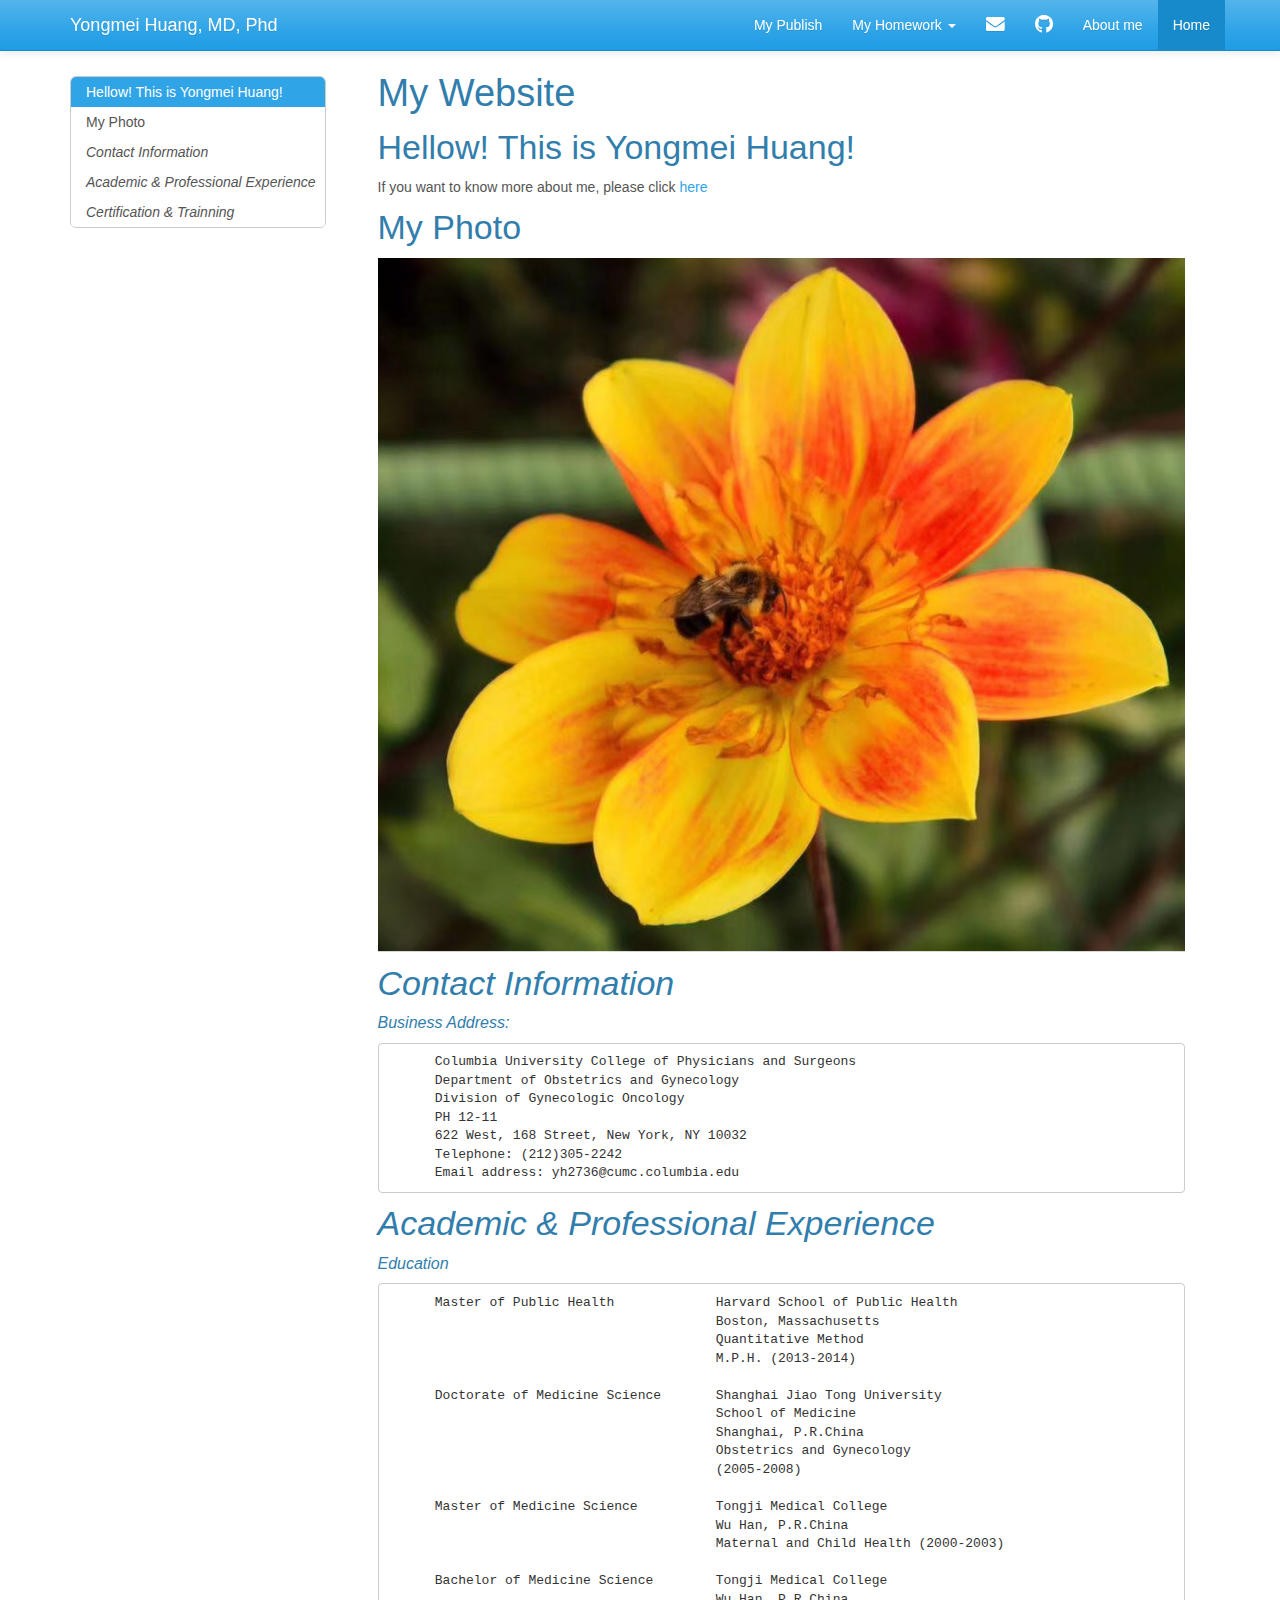
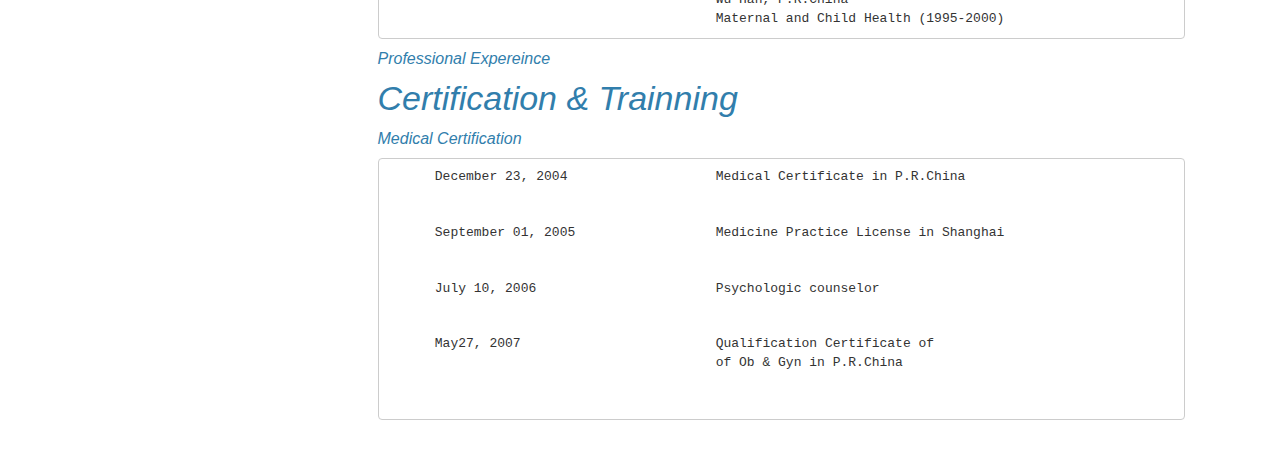
==== commit bdb46b5e: "plot the nyc restaurant inspections" ====
--- a/index.html
+++ b/index.html
@@ -379,6 +379,9 @@
 <li>
   <a href="about.html">About me</a>
 </li>
+<li>
+  <a href="index.html">Home</a>
+</li>
       </ul>
     </div><!--/.nav-collapse -->
   </div><!--/.container -->
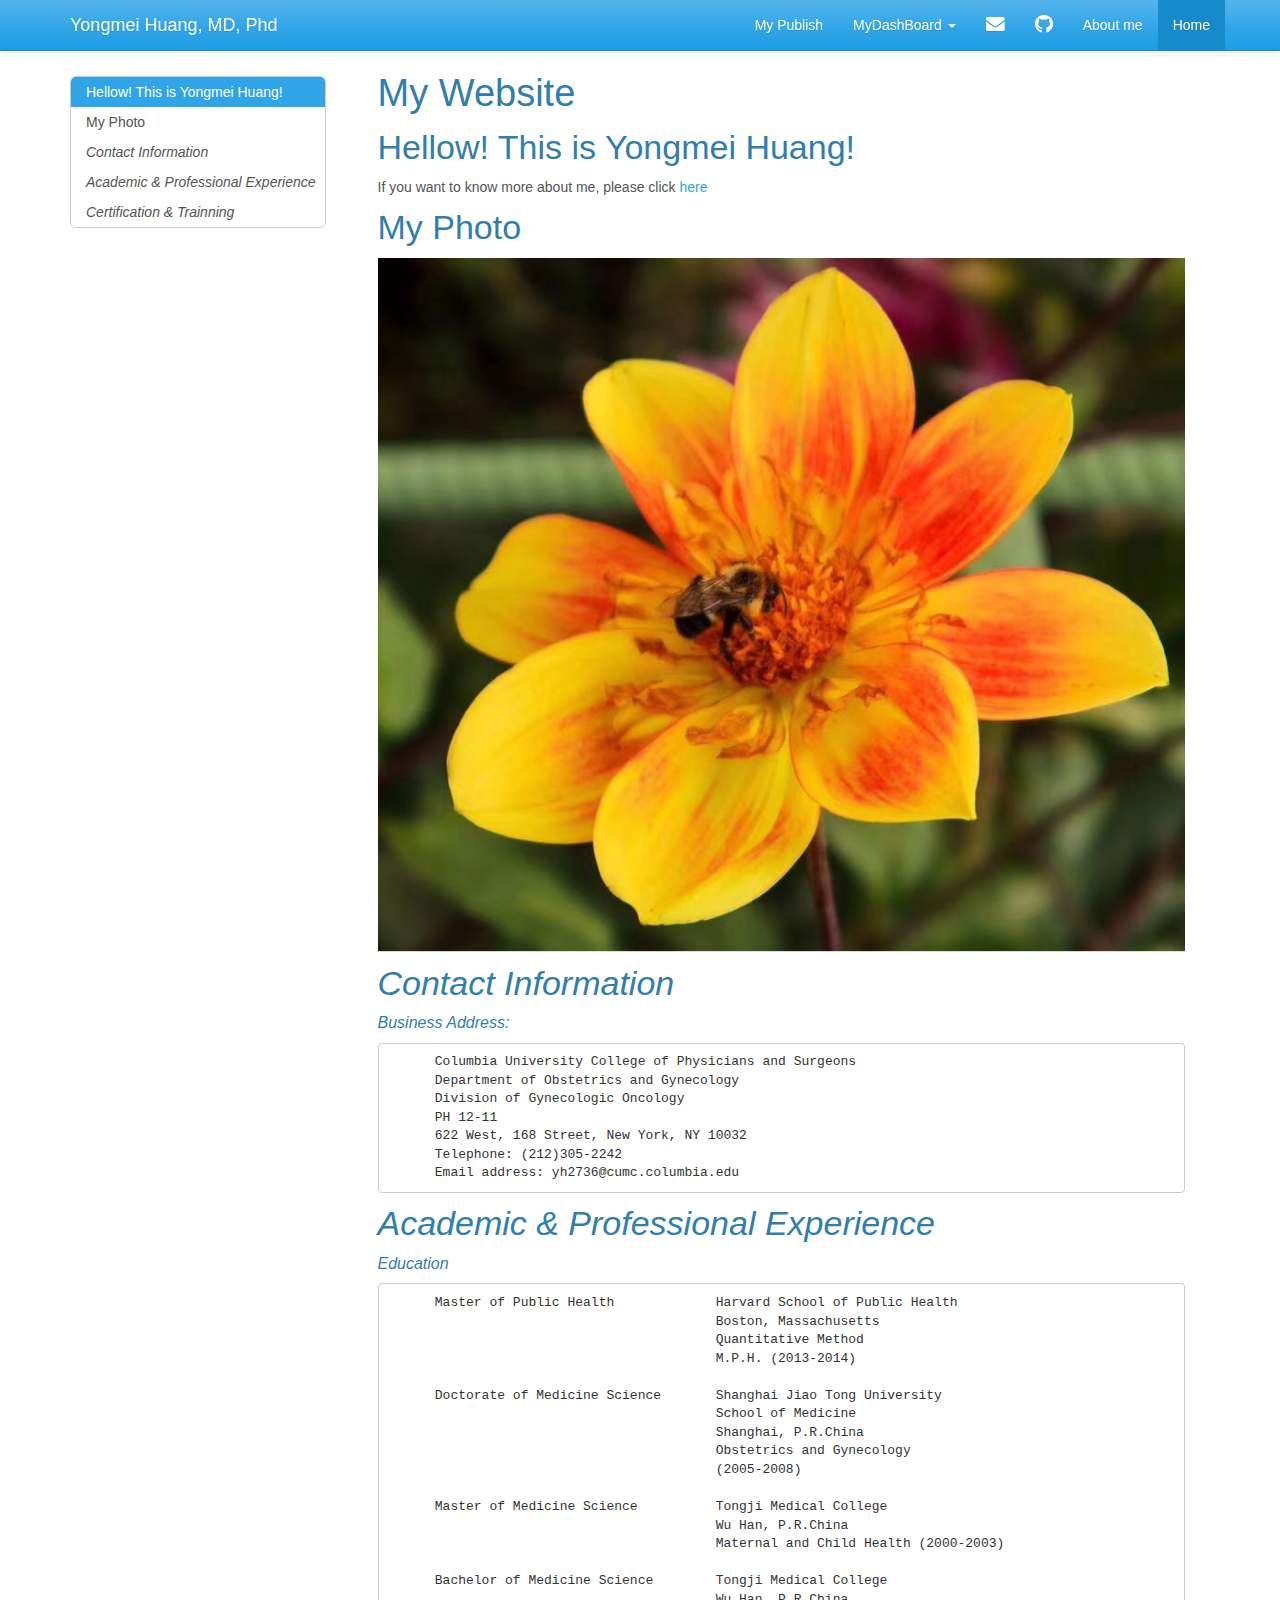
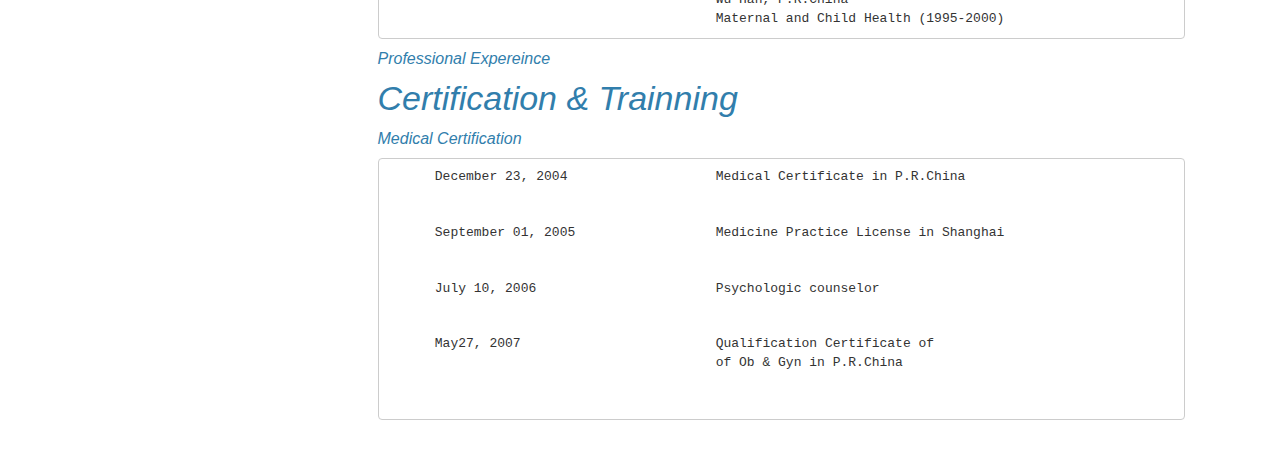
==== commit e402a9dd: "add dashboard" ====
--- a/index.html
+++ b/index.html
@@ -351,16 +351,13 @@
 </li>
 <li class="dropdown">
   <a href="#" class="dropdown-toggle" data-toggle="dropdown" role="button" aria-expanded="false">
-    My Homework
+    MyDashBoard
      
     <span class="caret"></span>
   </a>
   <ul class="dropdown-menu" role="menu">
     <li>
-      <a href="airbnb.html">My Homework 1</a>
-    </li>
-    <li>
-      <a href="plotly.html">My Homework 2</a>
+      <a href="yh2736dashboard.html">NYC Restaurant Inspections</a>
     </li>
   </ul>
 </li>
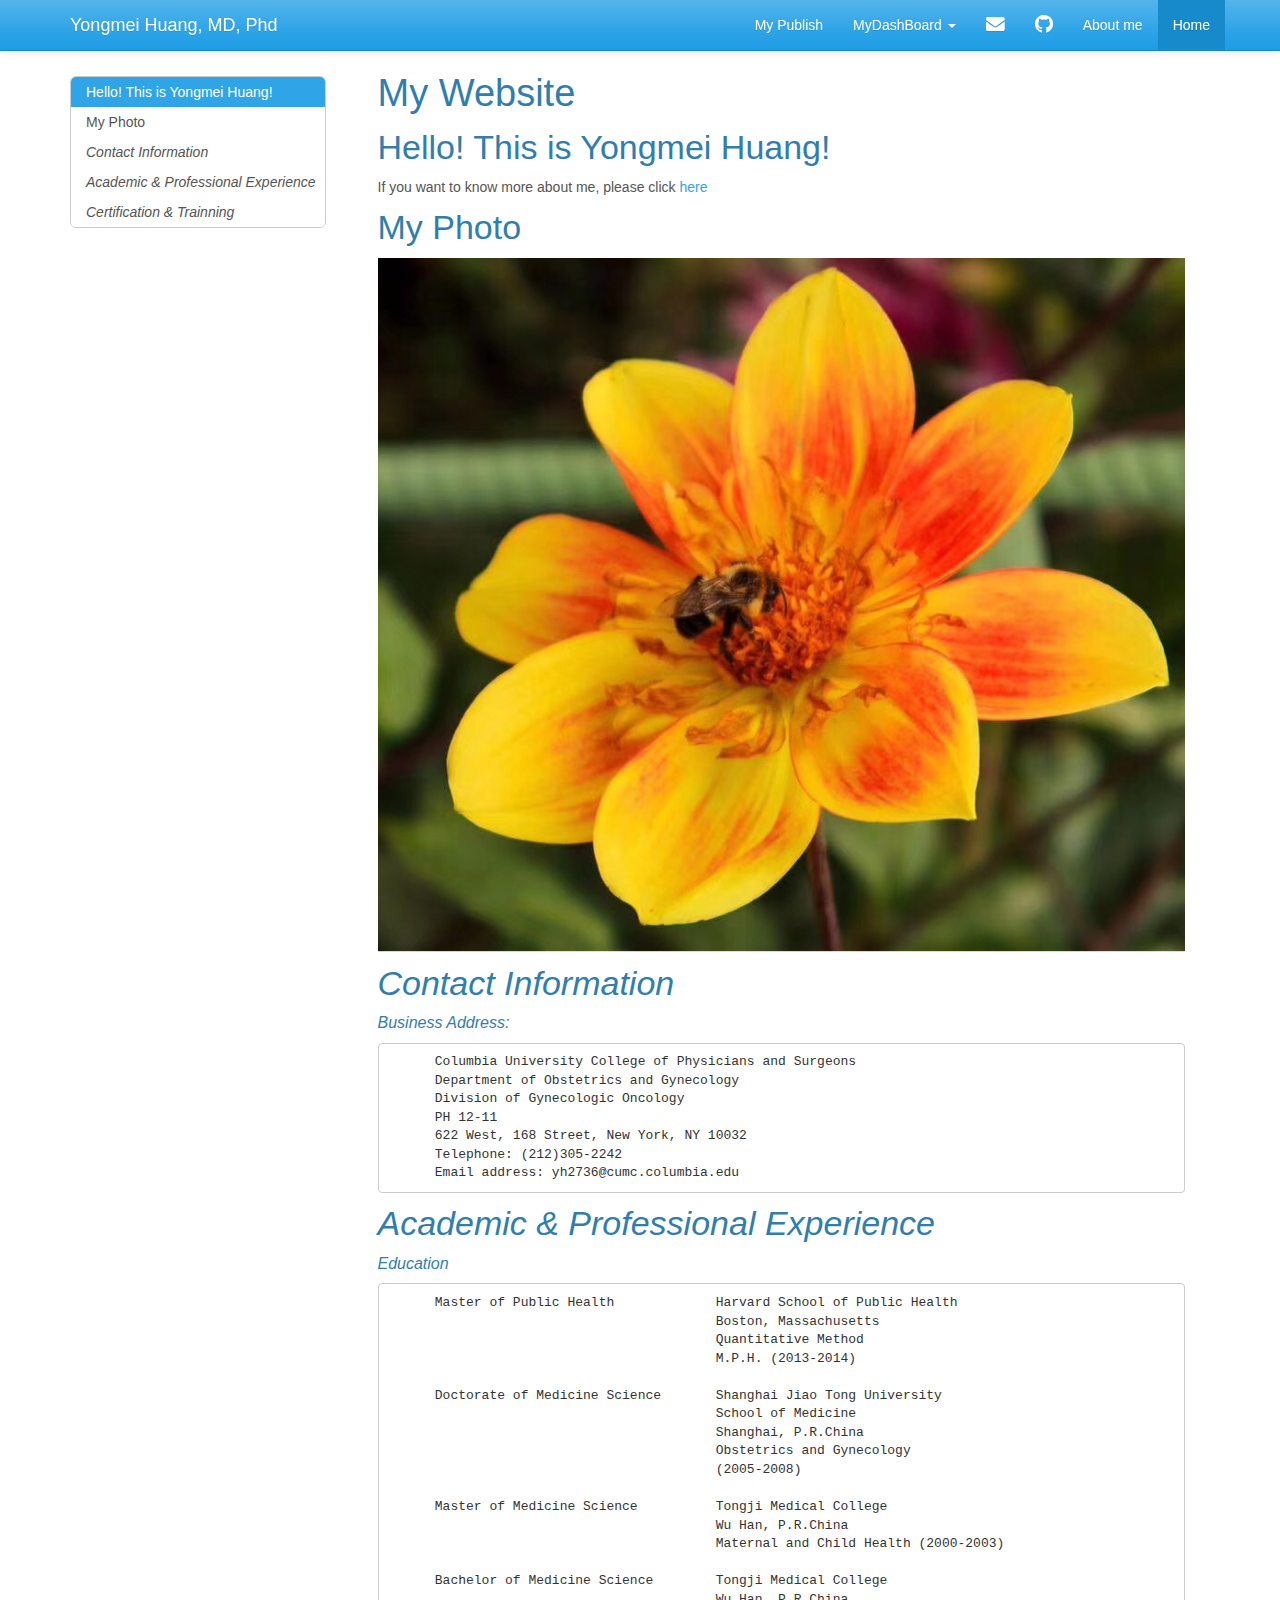
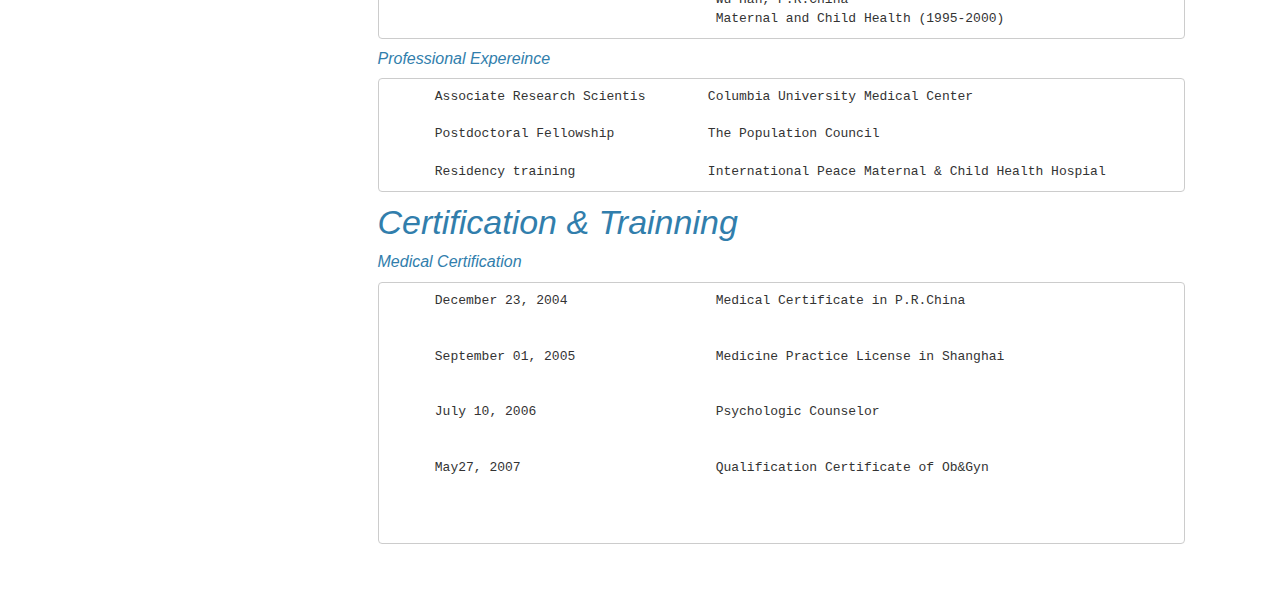
==== commit 6b15b346: "Reorganize the home page and about me page" ====
--- a/index.html
+++ b/index.html
@@ -393,8 +393,8 @@
 </div>
 
 
-<div id="hellow-this-is-yongmei-huang" class="section level1">
-<h1>Hellow! This is Yongmei Huang!</h1>
+<div id="hello-this-is-yongmei-huang" class="section level1">
+<h1>Hello! This is Yongmei Huang!</h1>
 <p>If you want to know more about me, please click <a href="about.html">here</a></p>
 </div>
 <div id="my-photo" class="section level1">
@@ -439,6 +439,11 @@
 </div>
 <div id="professional-expereince" class="section level5">
 <h5><em>Professional Expereince</em></h5>
+<pre><code>      Associate Research Scientis        Columbia University Medical Center
+      
+      Postdoctoral Fellowship            The Population Council
+      
+      Residency training                 International Peace Maternal &amp; Child Health Hospial</code></pre>
 </div>
 </div>
 <div id="certification-trainning" class="section level1">
@@ -451,11 +456,11 @@
       September 01, 2005                  Medicine Practice License in Shanghai
                                           
                                           
-      July 10, 2006                       Psychologic counselor
+      July 10, 2006                       Psychologic Counselor
                                           
 
-      May27, 2007                         Qualification Certificate of  
-                                          of Ob &amp; Gyn in P.R.China
+      May27, 2007                         Qualification Certificate of Ob&amp;Gyn  
+                                           
                                           
                                           </code></pre>
 </div>
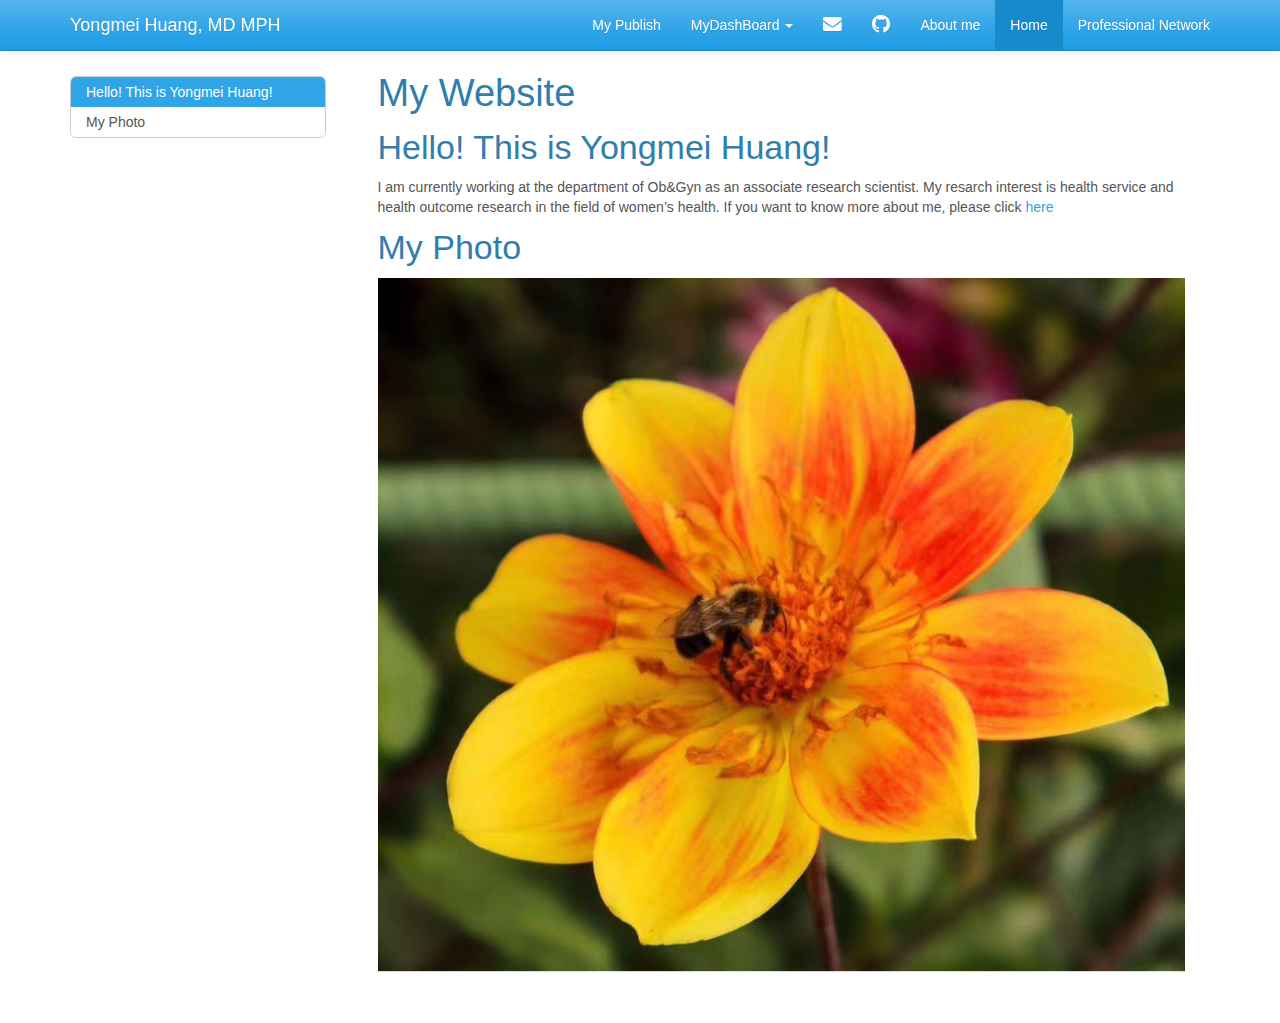
==== commit 82b90c2b: "Add professional network linkage" ====
--- a/index.html
+++ b/index.html
@@ -339,7 +339,7 @@
         <span class="icon-bar"></span>
         <span class="icon-bar"></span>
       </button>
-      <a class="navbar-brand" href="index.html">Yongmei Huang, MD, Phd</a>
+      <a class="navbar-brand" href="index.html">Yongmei Huang, MD MPH</a>
     </div>
     <div id="navbar" class="navbar-collapse collapse">
       <ul class="nav navbar-nav">
@@ -379,6 +379,9 @@
 <li>
   <a href="index.html">Home</a>
 </li>
+<li>
+  <a href="https://www.acog.org/">Professional Network</a>
+</li>
       </ul>
     </div><!--/.nav-collapse -->
   </div><!--/.container -->
@@ -395,75 +398,11 @@
 
 <div id="hello-this-is-yongmei-huang" class="section level1">
 <h1>Hello! This is Yongmei Huang!</h1>
-<p>If you want to know more about me, please click <a href="about.html">here</a></p>
+<p>I am currently working at the department of Ob&amp;Gyn as an associate research scientist. My resarch interest is health service and health outcome research in the field of women’s health. If you want to know more about me, please click <a href="about.html">here</a></p>
 </div>
 <div id="my-photo" class="section level1">
 <h1>My Photo</h1>
 <p><img src="image/myflower.png" /></p>
-</div>
-<div id="contact-information" class="section level1">
-<h1><em>Contact Information</em></h1>
-<div id="business-address" class="section level5">
-<h5><em>Business Address:</em></h5>
-<pre><code>      Columbia University College of Physicians and Surgeons
-      Department of Obstetrics and Gynecology
-      Division of Gynecologic Oncology
-      PH 12-11
-      622 West, 168 Street, New York, NY 10032
-      Telephone: (212)305-2242
-      Email address: yh2736@cumc.columbia.edu                                                                               </code></pre>
-</div>
-</div>
-<div id="academic-professional-experience" class="section level1">
-<h1><em>Academic &amp; Professional Experience</em></h1>
-<div id="education" class="section level5">
-<h5><em>Education</em></h5>
-<pre><code>      Master of Public Health             Harvard School of Public Health
-                                          Boston, Massachusetts
-                                          Quantitative Method
-                                          M.P.H. (2013-2014)
-
-      Doctorate of Medicine Science       Shanghai Jiao Tong University
-                                          School of Medicine
-                                          Shanghai, P.R.China
-                                          Obstetrics and Gynecology
-                                          (2005-2008)
-
-      Master of Medicine Science          Tongji Medical College
-                                          Wu Han, P.R.China
-                                          Maternal and Child Health (2000-2003)
-
-      Bachelor of Medicine Science        Tongji Medical College
-                                          Wu Han, P.R.China
-                                          Maternal and Child Health (1995-2000)</code></pre>
-</div>
-<div id="professional-expereince" class="section level5">
-<h5><em>Professional Expereince</em></h5>
-<pre><code>      Associate Research Scientis        Columbia University Medical Center
-      
-      Postdoctoral Fellowship            The Population Council
-      
-      Residency training                 International Peace Maternal &amp; Child Health Hospial</code></pre>
-</div>
-</div>
-<div id="certification-trainning" class="section level1">
-<h1><em>Certification &amp; Trainning</em></h1>
-<div id="medical-certification" class="section level5">
-<h5><em>Medical Certification</em></h5>
-<pre><code>      December 23, 2004                   Medical Certificate in P.R.China
-                                          
-
-      September 01, 2005                  Medicine Practice License in Shanghai
-                                          
-                                          
-      July 10, 2006                       Psychologic Counselor
-                                          
-
-      May27, 2007                         Qualification Certificate of Ob&amp;Gyn  
-                                           
-                                          
-                                          </code></pre>
-</div>
 </div>
 
 
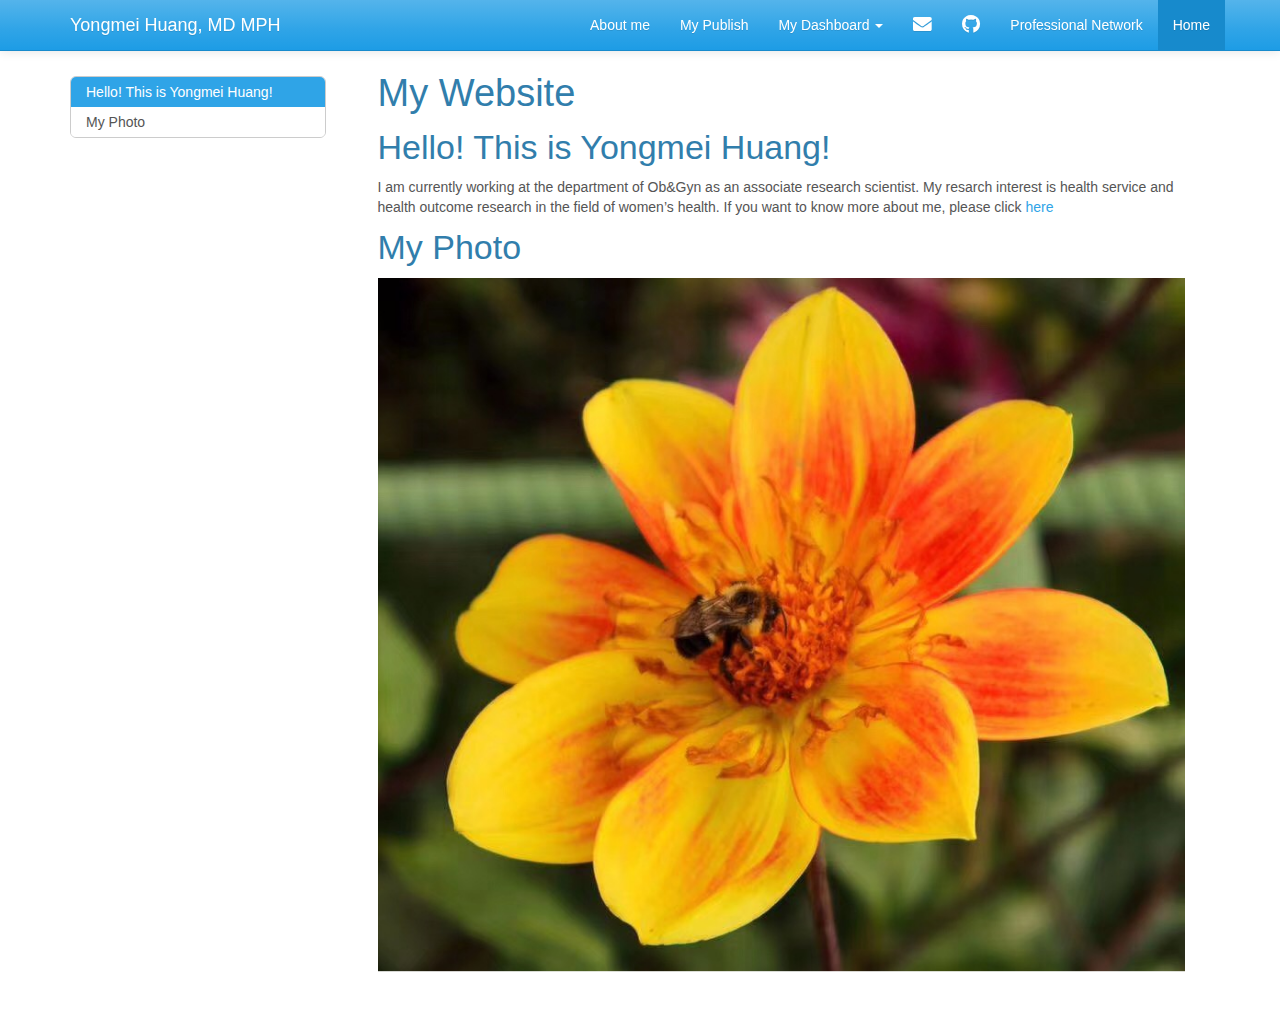
==== commit ec810463: "adjust navbar" ====
--- a/index.html
+++ b/index.html
@@ -347,11 +347,14 @@
       </ul>
       <ul class="nav navbar-nav navbar-right">
         <li>
+  <a href="about.html">About me</a>
+</li>
+<li>
   <a href="mypublish.html">My Publish</a>
 </li>
 <li class="dropdown">
   <a href="#" class="dropdown-toggle" data-toggle="dropdown" role="button" aria-expanded="false">
-    MyDashBoard
+    My Dashboard
      
     <span class="caret"></span>
   </a>
@@ -374,13 +377,10 @@
   </a>
 </li>
 <li>
-  <a href="about.html">About me</a>
+  <a href="https://www.acog.org/">Professional Network</a>
 </li>
 <li>
   <a href="index.html">Home</a>
-</li>
-<li>
-  <a href="https://www.acog.org/">Professional Network</a>
 </li>
       </ul>
     </div><!--/.nav-collapse -->
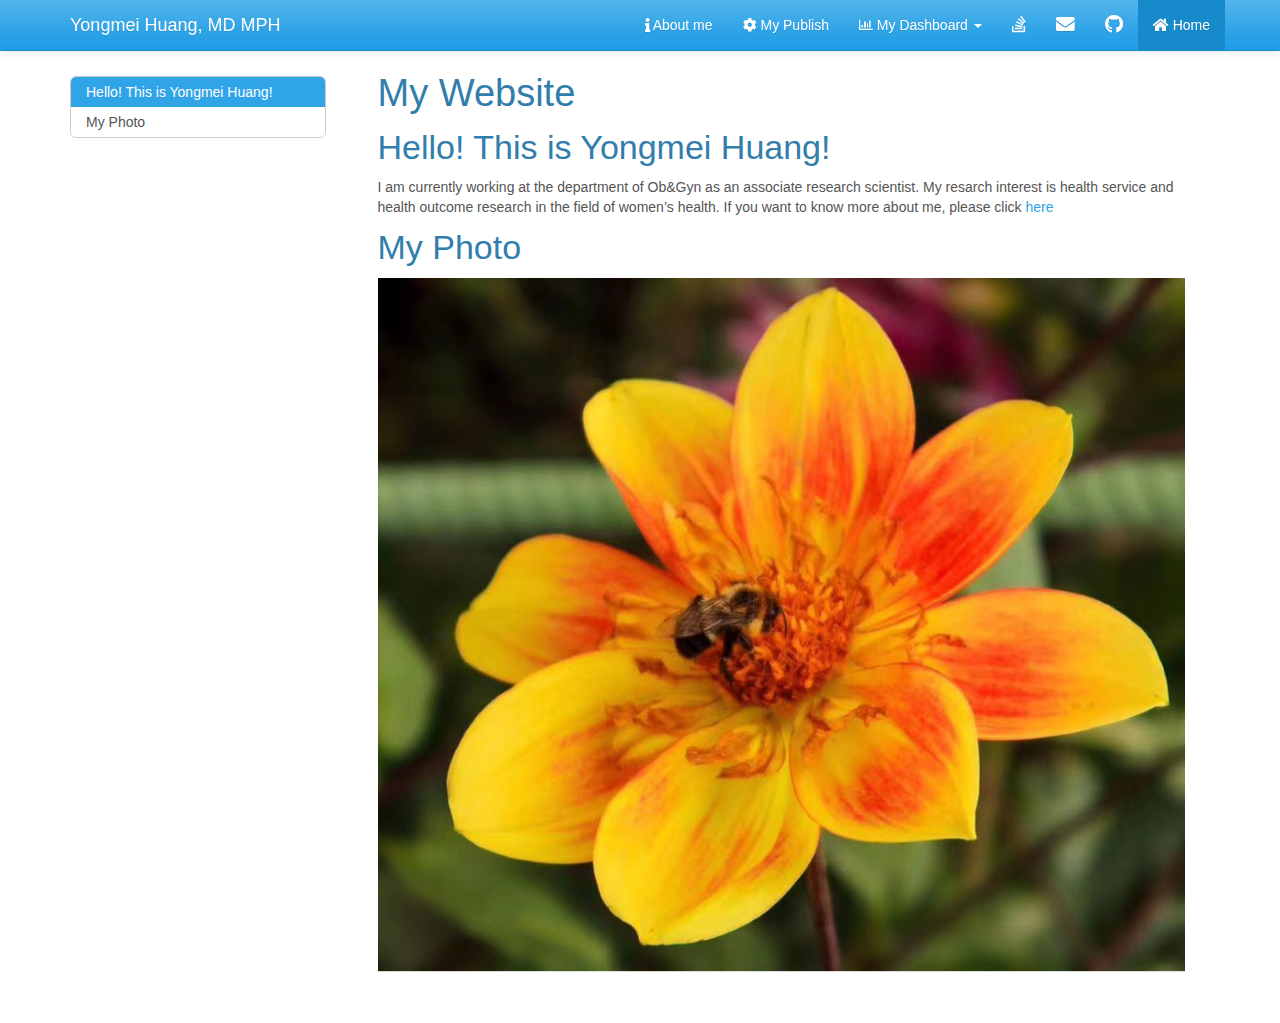
==== commit 993b84bc: "add link of other professional network" ====
--- a/index.html
+++ b/index.html
@@ -347,13 +347,23 @@
       </ul>
       <ul class="nav navbar-nav navbar-right">
         <li>
-  <a href="about.html">About me</a>
+  <a href="about.html">
+    <span class="fa fa-info"></span>
+     
+    About me
+  </a>
 </li>
 <li>
-  <a href="mypublish.html">My Publish</a>
+  <a href="mypublish.html">
+    <span class="fa fa-gear"></span>
+     
+    My Publish
+  </a>
 </li>
 <li class="dropdown">
   <a href="#" class="dropdown-toggle" data-toggle="dropdown" role="button" aria-expanded="false">
+    <span class="fa fa-bar-chart"></span>
+     
     My Dashboard
      
     <span class="caret"></span>
@@ -365,6 +375,12 @@
   </ul>
 </li>
 <li>
+  <a href="https://stackoverflow.com/">
+    <span class="fa fa-stack-overflow fa-lg"></span>
+     
+  </a>
+</li>
+<li>
   <a href="mailto:&lt;yongmeihuang2012@gmail.com&gt;">
     <span class="fa fa-envelope fa-lg"></span>
      
@@ -377,10 +393,11 @@
   </a>
 </li>
 <li>
-  <a href="https://www.acog.org/">Professional Network</a>
-</li>
-<li>
-  <a href="index.html">Home</a>
+  <a href="index.html">
+    <span class="fa fa-home"></span>
+     
+    Home
+  </a>
 </li>
       </ul>
     </div><!--/.nav-collapse -->
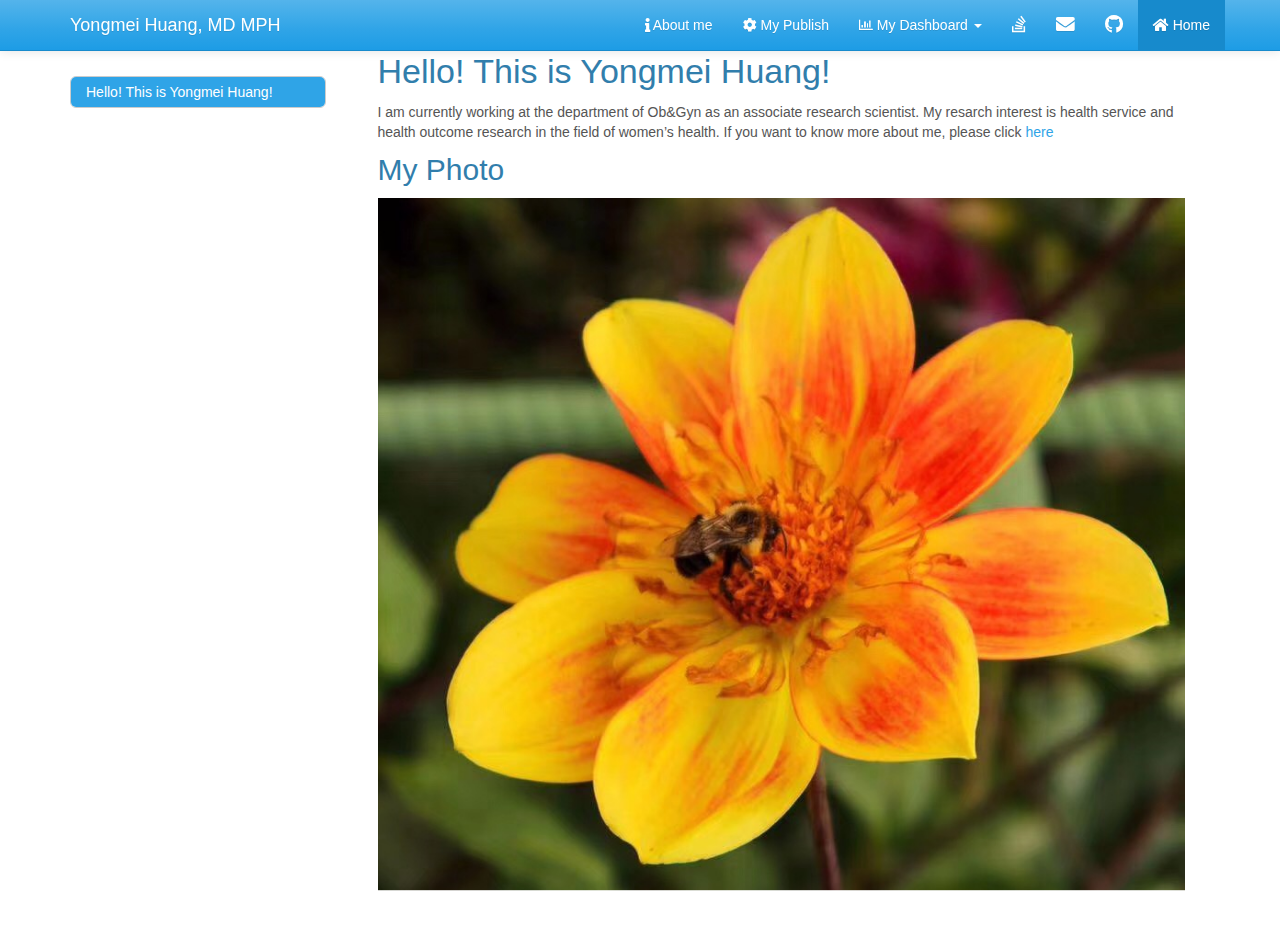
==== commit bb59feac: "adjust the size of text in head1" ====
--- a/index.html
+++ b/index.html
@@ -12,7 +12,7 @@
 
 
 
-<title>My Website</title>
+<title>index.utf8</title>
 
 <script src="site_libs/jquery-1.11.3/jquery.min.js"></script>
 <meta name="viewport" content="width=device-width, initial-scale=1" />
@@ -408,7 +408,6 @@
 
 
 
-<h1 class="title toc-ignore">My Website</h1>
 
 </div>
 
@@ -416,10 +415,10 @@
 <div id="hello-this-is-yongmei-huang" class="section level1">
 <h1>Hello! This is Yongmei Huang!</h1>
 <p>I am currently working at the department of Ob&amp;Gyn as an associate research scientist. My resarch interest is health service and health outcome research in the field of women’s health. If you want to know more about me, please click <a href="about.html">here</a></p>
-</div>
-<div id="my-photo" class="section level1">
-<h1>My Photo</h1>
+<div id="my-photo" class="section level2">
+<h2>My Photo</h2>
 <p><img src="image/myflower.png" /></p>
+</div>
 </div>
 
 
